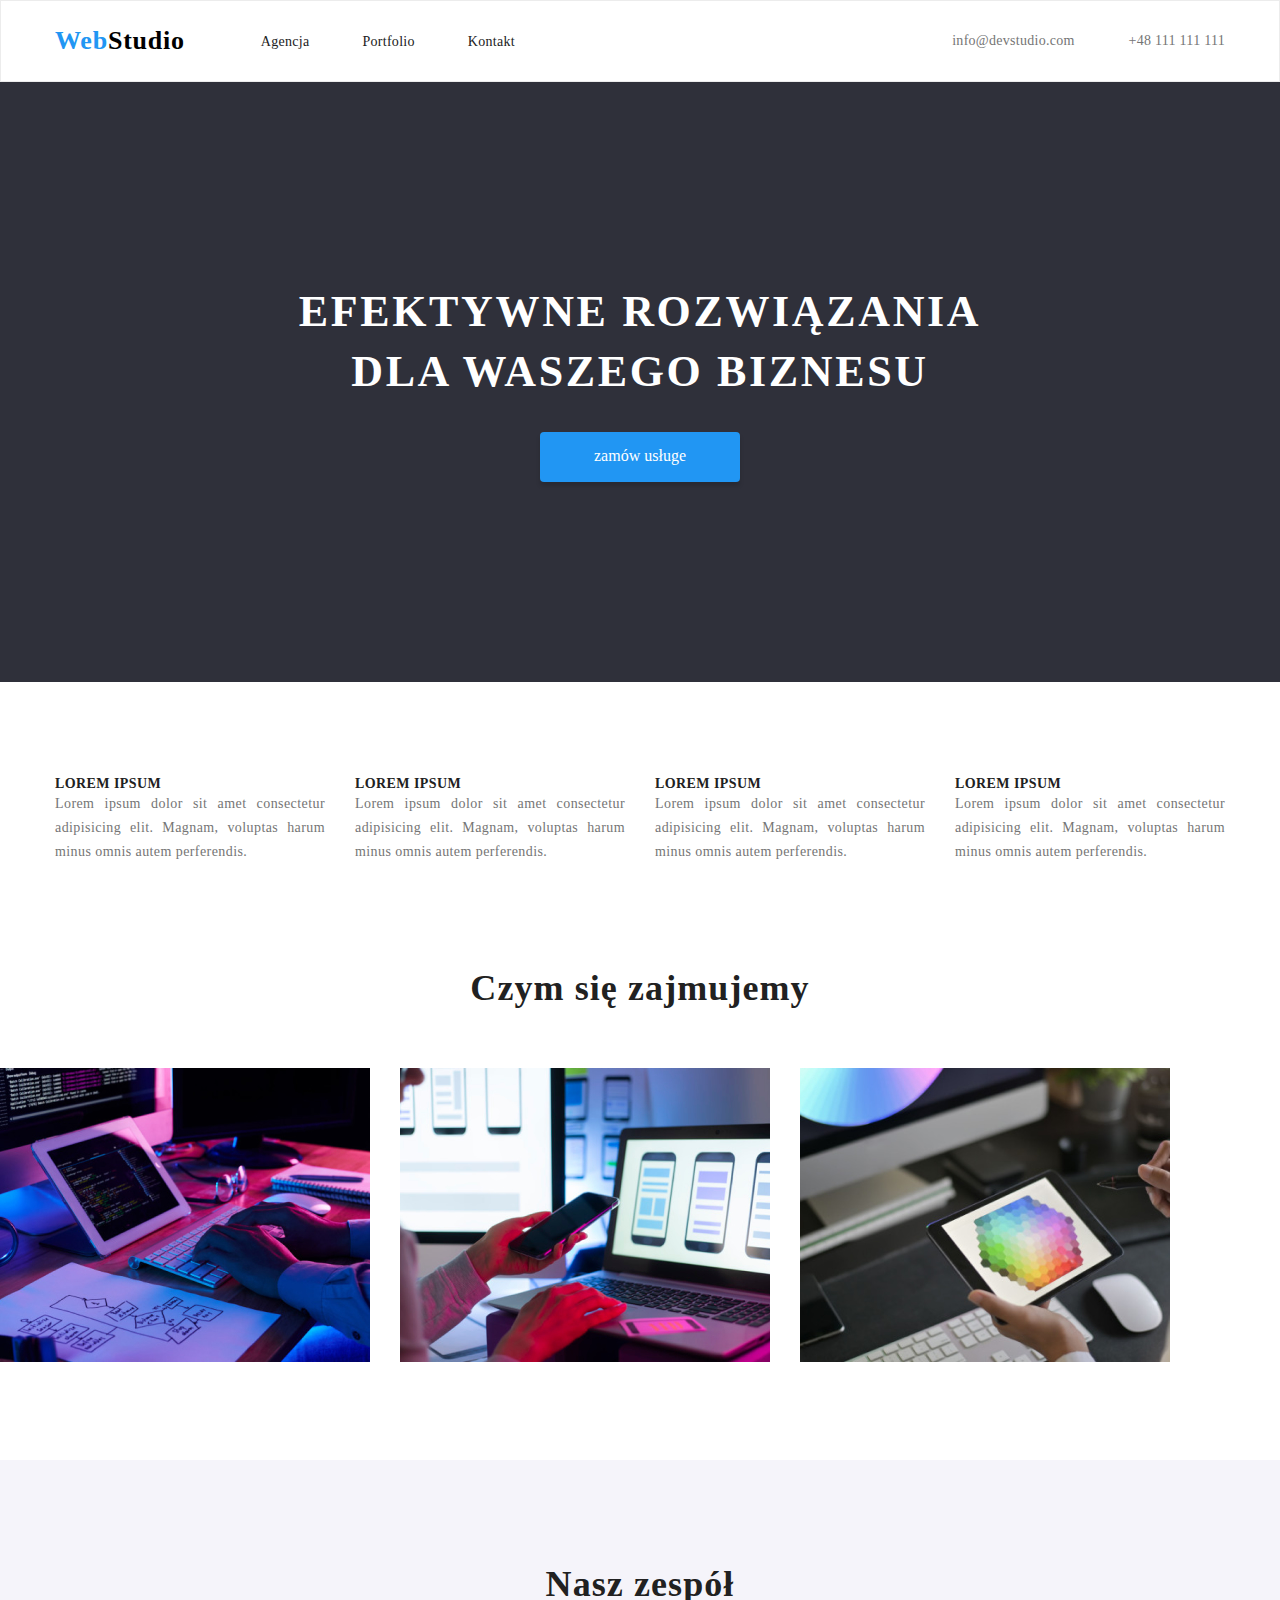
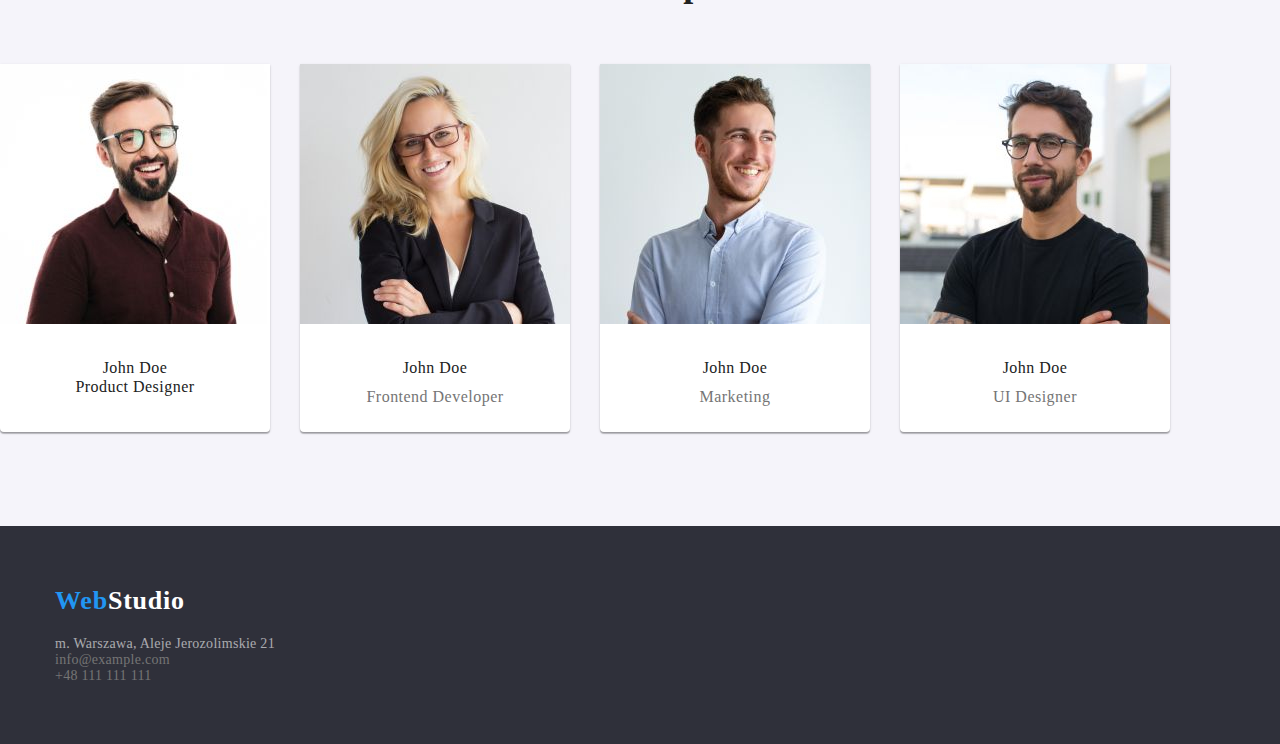
==== index.html @ 76b8a512 "13:36" ====
<!DOCTYPE html>
<html lang="en">
  <head>
    <meta charset="UTF-8"/>
    <title>Document</title>
    <link rel="preconnect" href="https://fonts.googleapis.com"/>
    <link rel="preconnect" href="https://fonts.gstatic.com" crossorigin />
    <link
      href="https://fonts.googleapis.com/css2?family=Raleway:wght@700&family=Roboto:wght@400;500;700;900&display=swap"
      rel="stylesheet"
    />
    <link rel="stylesheet" href="https://cdnjs.cloudflare.com/ajax/libs/modern-normalize/1.0.0/modern-normalize.min.css">
    <link rel="preconnect" href="https://fonts.google.com"/>
    <link href="/css/styles.css" rel="stylesheet"/>
  </head>
  <body>
    <menu>
      <section class="menu-container">
      <nav class="navigation">
        <a class="navigation--logo" href="/html/index.html">
          <span>Web</span>Studio</a>
        <ul>
          <li class="navigation--list-item">
            <a class="navigation--list-link">Agencja</a>
          </li>
          <li class="navigation--list-item">
            <a class="navigation--list-link" href="/html/portfolio.html">Portfolio</a>
          </li>
          <li class="navigation--list-item">
            <a class="navigation--list-link">Kontakt</a>
          </li>
        </ul>
      </nav>
      <address class="address">
        <a class="address--link navigation-address--link" href="info@devstudio.com">info@devstudio.com</a>
        <a class="address--link" href="tel:+48 111 111 111">+48 111 111 111</a>
      </address>
    </section>
    </menu>
    <header class="header-container">
      <h1 class="main-header">EFEKTYWNE ROZWIĄZANIA <br> DLA WASZEGO BIZNESU</h1>
      <button class="modal-btn" type="button">zamów usługe</button>
    </header>
    <main>
      <section  class="pars">
        <ul class="par-list">
          <li>
            <p class="par-title">Lorem ipsum</p>
            <p class="par">
              Lorem ipsum dolor sit amet consectetur adipisicing elit. Magnam,
              voluptas harum minus omnis autem perferendis.
            </p>
          </li>
          <li>
            <p class="par-title">Lorem ipsum</p>
            <p class="par">
              Lorem ipsum dolor sit amet consectetur adipisicing elit. Magnam,
              voluptas harum minus omnis autem perferendis.
            </p>
          </li>
          <li>
            <p class="par-title">Lorem ipsum</p>
            <p class="par">
              Lorem ipsum dolor sit amet consectetur adipisicing elit. Magnam,
              voluptas harum minus omnis autem perferendis.
            </p>
          </li>
          <li>
            <p class="par-title">Lorem ipsum</p>
            <p class="par">
              Lorem ipsum dolor sit amet consectetur adipisicing elit. Magnam,
              voluptas harum minus omnis autem perferendis.
            </p>
          </li>
        </ul>
      </section>
      <section>
        <h2>Czym się zajmujemy</h2>
        <div class="activities-container">
        <ul class="activities-list">
          <li><img 
          src="/images/img.jpg" 
          alt="workplace" 
          width="370" 
          height="294" 
          /></li>
          <li><img
          src="/images/img (1).jpg"
          alt="workplace"
          width="370"
          height="294"
          /></li>
          <li><img
          src="/images/img (2).jpg"
          alt="workplace"
          width="370"
          height="294"
          /></li>
        </div>
        </ul>
      </section>
      <section class="team">
        <h2>Nasz zespół</h2>
        <div class="team-container">
        <ul class="team-list">
          <li>
            <img
              src="/images/john_doe1.jpg"
              width="270"
              height="260"
              alt="john doe"
            />
            <div class="team-name">John Doe</p>
            <p>Product Designer</p>
          </li>
          <li>
            <img
              src="/images/john_doe2.jpg"
              width="270"
              height="260"
              alt="john doe"
            />
            <p class="team-name">John Doe</p>
            <p>Frontend Developer</p>
          </li>
          <li>
            <img
              src="/images/john_doe3.jpg"
              width="270"
              height="260"
              alt="john doe"
            />
            <p class="team-name">John Doe</p>
            <p>Marketing</p>
          </li>
          <li>
            <img
              src="/images/john_doe4.jpg"
              width="270"
              height="260"
              alt="john doe"
            />
            <p class="team-name">John Doe</p>
            <p>UI Designer</p>
          </li>
        </ul>
        </div>
      </section>
    </main>
    <footer>
      <section class="footer">
      <a class="navigation--logo" href="/html/index.html">
        <span>Web</span>Studio</a>
      <address class="address">
        m. Warszawa, Aleje Jerozolimskie 21<br/>
        <a class="address--link" href="mailto:info@example.com">info@example.com</a><br />
        <a class="address--link" href="tel:+48 111 111 111">+48 111 111 111</a>
      </section>
      </address>
    </footer>
  </body>
</html>
---- css/styles.css ----
:root{
    --main-font: font-family: 'Roboto', sans-serif;
    --secoundary-font: font-family: 'Raleway', sans-serif;
    --main-color: #2196F3; 
    --secoundary-color:  #757575;
    --main-width: width: 1170px;
}

a{
    text-decoration: none;
}

li{
    list-style-type: none;
}

body{
    font-family: var(--main-font,--secoundary-font);
    color: #212121;
    background-color: #FFF;
}

*{
    padding: 0;
    margin: 0;
}

ul{
    display: flex;
    justify-content: space-between;
}

.container{
    display:flex;
    justify-content: center;
}

/* =======MENU====== */

menu{
    display: flex;
    justify-content: center;
    border: 1px solid #ECECEC;
}

.menu-container{
    display: flex;
    justify-content: space-between;
    width: 1170px;
    height: 80px;
    align-items: center;
}


.navigation{
    display: flex; 
    align-items: center;
}

.navigation ul{
    justify-content: space-between;
    width: 254px;
    margin-left: 76px;
}

.navigation--logo{
    font-family: var(--secoundary-font);
    font-weight: 700;
    font-size: 26px;
    line-height: 1,192;
    letter-spacing: 0.03em;
    color: #000000;
}

.navigation--logo > span{
    color: var(--main-color);
}

.navigation--list-link{
    font-weight: 500;
    font-size: 14px;
    line-height: 1,172;
    line-height: 16px;
    letter-spacing: 0.02em;
    color: #212121;
}
.navigation--list-link:hover,
.navigation--list-link:focus{
    color: var(--main-color);
}

.address{
    font-style: normal;
    font-family: var(--main-font);
    font-weight: 500;
    font-size: 14px;
    line-height: 1,423;
    letter-spacing: 0.02em;
    color: var(--secoundary-color);
}

.address--link{
color: var(--secoundary-color);
}
.address--link:hover,
.address--link:focus{
    color: var(--main-color);
}

.navigation-address--link{
    margin-right: 50px;
}

/* ===END=MENU====== */

/* =======MAIN====== */

.header-container{
    background-color: #2F303A;
    text-align: center;
    height: 600px;
    padding-top: 200px;
    margin-bottom: 94px;
}

.main-header{
    font-weight: 900;
    font-size: 44px;
    line-height: 1.36;
    text-align: center;
    letter-spacing: 0.06em;
    text-transform: uppercase; 
    color: #fff;
    margin-bottom: 30px;
}

.modal-btn{
    width: 200px;
    height: 50px;
    background-color: var(--main-color);
    color: #fff;
    box-shadow: 0px 4px 4px rgba(0, 0, 0, 0.15);
    border-radius: 4px;
    border: none;
}

.pars{
    display: flex;
    justify-content: center;
}

.par-list li:nth-child(n+2){
    margin-left: 30px;    
}

.par-list{
    width: 1170px;
}

.par-title{
    font-weight: 700;
    font-size: 14px;
    line-height: 1.143;
    letter-spacing: 0.03em;
    text-transform: uppercase;
    text-align: left;
}

.par{
    font-weight: 400;
    font-size: 14px;
    line-height: 1.71;
    letter-spacing: 0.03em;
    color: var(--secoundary-color);
    text-align: justify;
}

.activities-list{
    width: 1170px;
    margin-bottom: 94px;
    flex-wrap: wrap;   
}

.activities-list li:nth-child(1),
.activities-list li:nth-child(2){
    margin-right: 30px;
}

.team{
    background-color: #F5F4FA;
}

.team-list{
    width: 1170px;
    flex-wrap: wrap;
}

.team-list li:nth-child(1),
.team-list li:nth-child(2),
.team-list li:nth-child(3){
    margin-right: 30px;
}

.team-list li{
    font-weight: 400;
    font-size: 16px;
    line-height: 19px;
    /* identical to box height */
    letter-spacing: 0.03em;
    color: #757575;
    text-align: center;
    background: #FFFFFF;
    box-shadow: 0px 1px 3px rgba(0, 0, 0, 0.12), 0px 1px 1px rgba(0, 0, 0, 0.14), 0px 2px 1px rgba(0, 0, 0, 0.2);
    border-radius: 0px 0px 4px 4px;
    width: 270px;
    height: 368px;
    padding-bottom: 30px;
    margin-bottom: 94px;
}

.team-name{
    font-weight: 500;
    font-size: 16px;
    line-height: 19px;
    color: #212121;
    margin-bottom: 10px;
    margin-top: 30px;
}

h2{
    font-weight: 700;
    font-size: 36px;
    line-height: 1.667;
    text-align: center;
    letter-spacing: 0.03em;
    margin-bottom: 50px;
    padding-top:94px;
}

.filters{
    display: flex;
    justify-content: space-between;
    width: 572px;
}

.port-btn{
    font-weight: 500;
    font-size: 16px;
    line-height: 1.62;
    /* identical to box height, or 162% */
    text-align: center;
    letter-spacing: 0.03em;
    color: #212121;
    border-radius: 4px;
    border: none;
    width: 93px;
    height: 38px;
}
.port-btn:hover,
.port-btn:focus{
    color: #FFF;
    background-color: var(--main-color);
}

.subbtns-container{
    display: flex;
    justify-content: center;
    margin-top: 50px;
    margin-bottom: 64px;
}

.subbtns{
    justify-content: space-between;
    width: 1170px;
    flex-wrap: wrap;
}

.por-subbtn{
    border: 1px solid #EEEEEE;
    box-shadow: none;
    background-color: #fff;
    margin-bottom: 30px;
}

.subbtn-label{
    font-weight: 400;
    font-size: 18px;
    line-height: 1.88;
    /* identical to box height, or 188% */
    letter-spacing: 0.03em;
    color: #212121;
}

.subbtn-sublabel{
    font-weight: 400;
    font-size: 16px;
    line-height: 1.88;
    /* identical to box height, or 188% */
    letter-spacing: 0.03em;
    color: #757575;
}

/* ===END=MAIN====== */

/* =======FOOTER==== */
footer{
    background-color: #2F303A;
    display: flex;
    justify-content: center;
}

.footer{
    width: 1170px;
    margin-top: 60px;
}

.footer > .navigation--logo {
    color: #fff;
 }
 
.footer > .address{
    color: rgba(255, 255, 255, 0.6);
    margin-top: 20px;
    margin-bottom: 60px;
 }

 .footer--addr-link{
    margin-top: 9px;
 }


/* ===END=FOOTER==== */
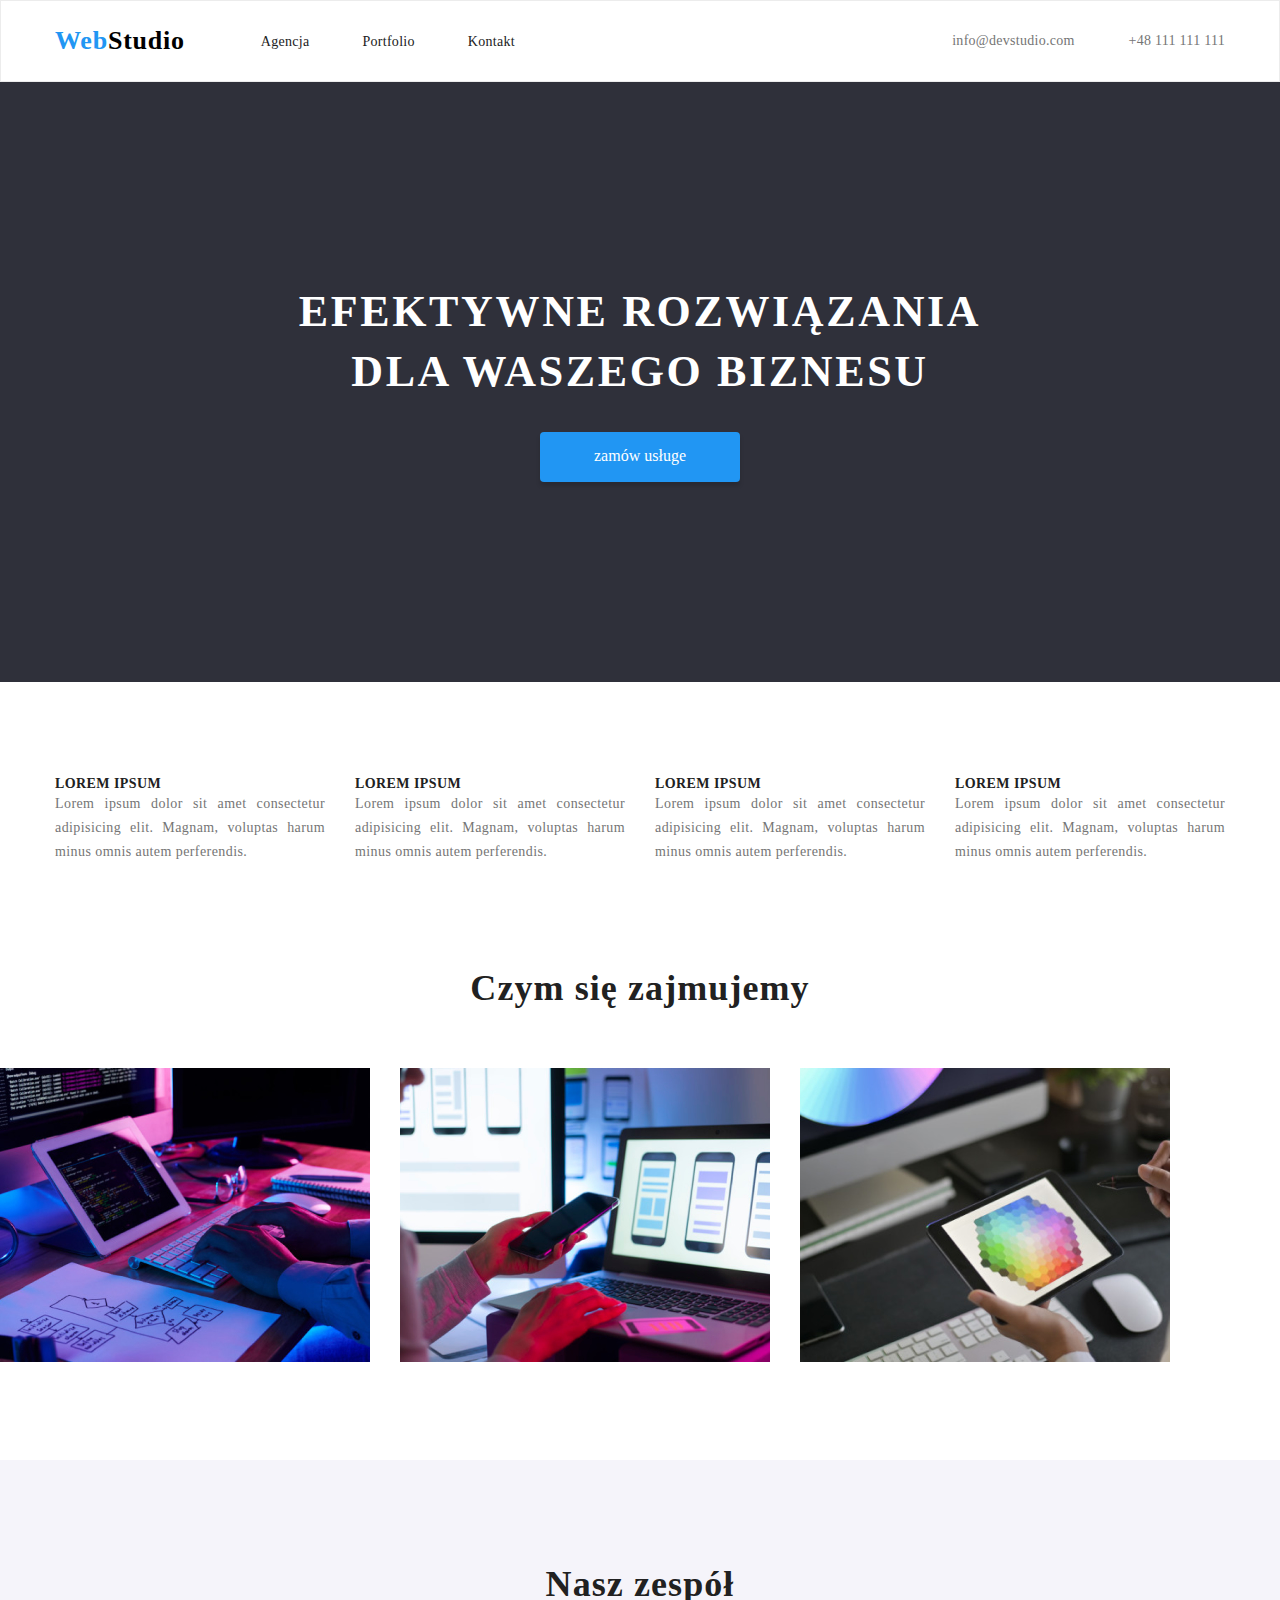
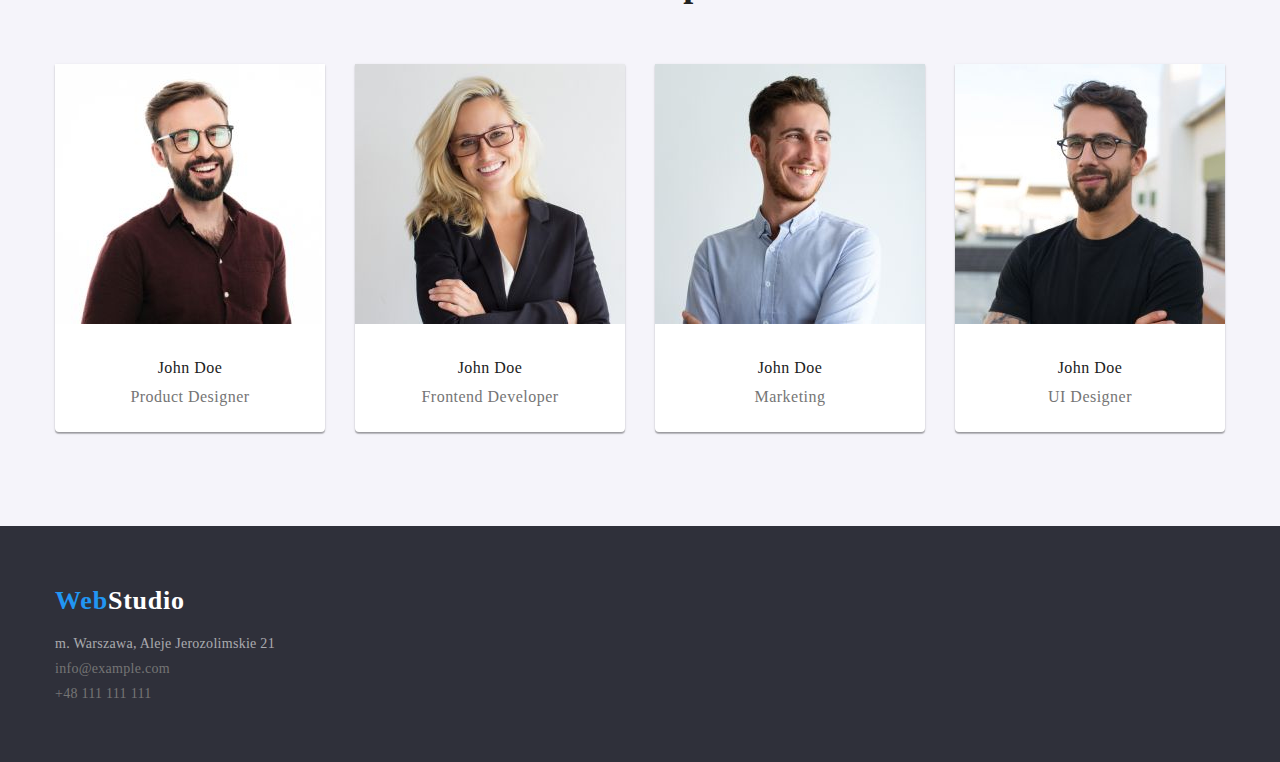
==== commit 11f82076: "Merge branch 'main' of https://github.com/hnejman/-goit-markup-hw-03" ====
--- a/index.html
+++ b/index.html
@@ -76,7 +76,7 @@
       </section>
       <section>
         <h2>Czym się zajmujemy</h2>
-        <div class="activities-container">
+        <div class=container">
         <ul class="activities-list">
           <li><img 
           src="/images/img.jpg" 
@@ -101,7 +101,7 @@
       </section>
       <section class="team">
         <h2>Nasz zespół</h2>
-        <div class="team-container">
+        <div class="container">
         <ul class="team-list">
           <li>
             <img
@@ -110,7 +110,7 @@
               height="260"
               alt="john doe"
             />
-            <div class="team-name">John Doe</p>
+            <p class="team-name">John Doe</p>
             <p>Product Designer</p>
           </li>
           <li>
@@ -152,9 +152,9 @@
       <a class="navigation--logo" href="/html/index.html">
         <span>Web</span>Studio</a>
       <address class="address">
-        m. Warszawa, Aleje Jerozolimskie 21<br/>
-        <a class="address--link" href="mailto:info@example.com">info@example.com</a><br />
-        <a class="address--link" href="tel:+48 111 111 111">+48 111 111 111</a>
+        <p>m. Warszawa, Aleje Jerozolimskie 21</p>
+        <p class="footer--addr-link"><a class="address--link" href="mailto:info@example.com">info@example.com</a></p>
+        <p class="footer--addr-link"><a class="address--link" href="tel:+48 111 111 111">+48 111 111 111</a></p>
       </section>
       </address>
     </footer>
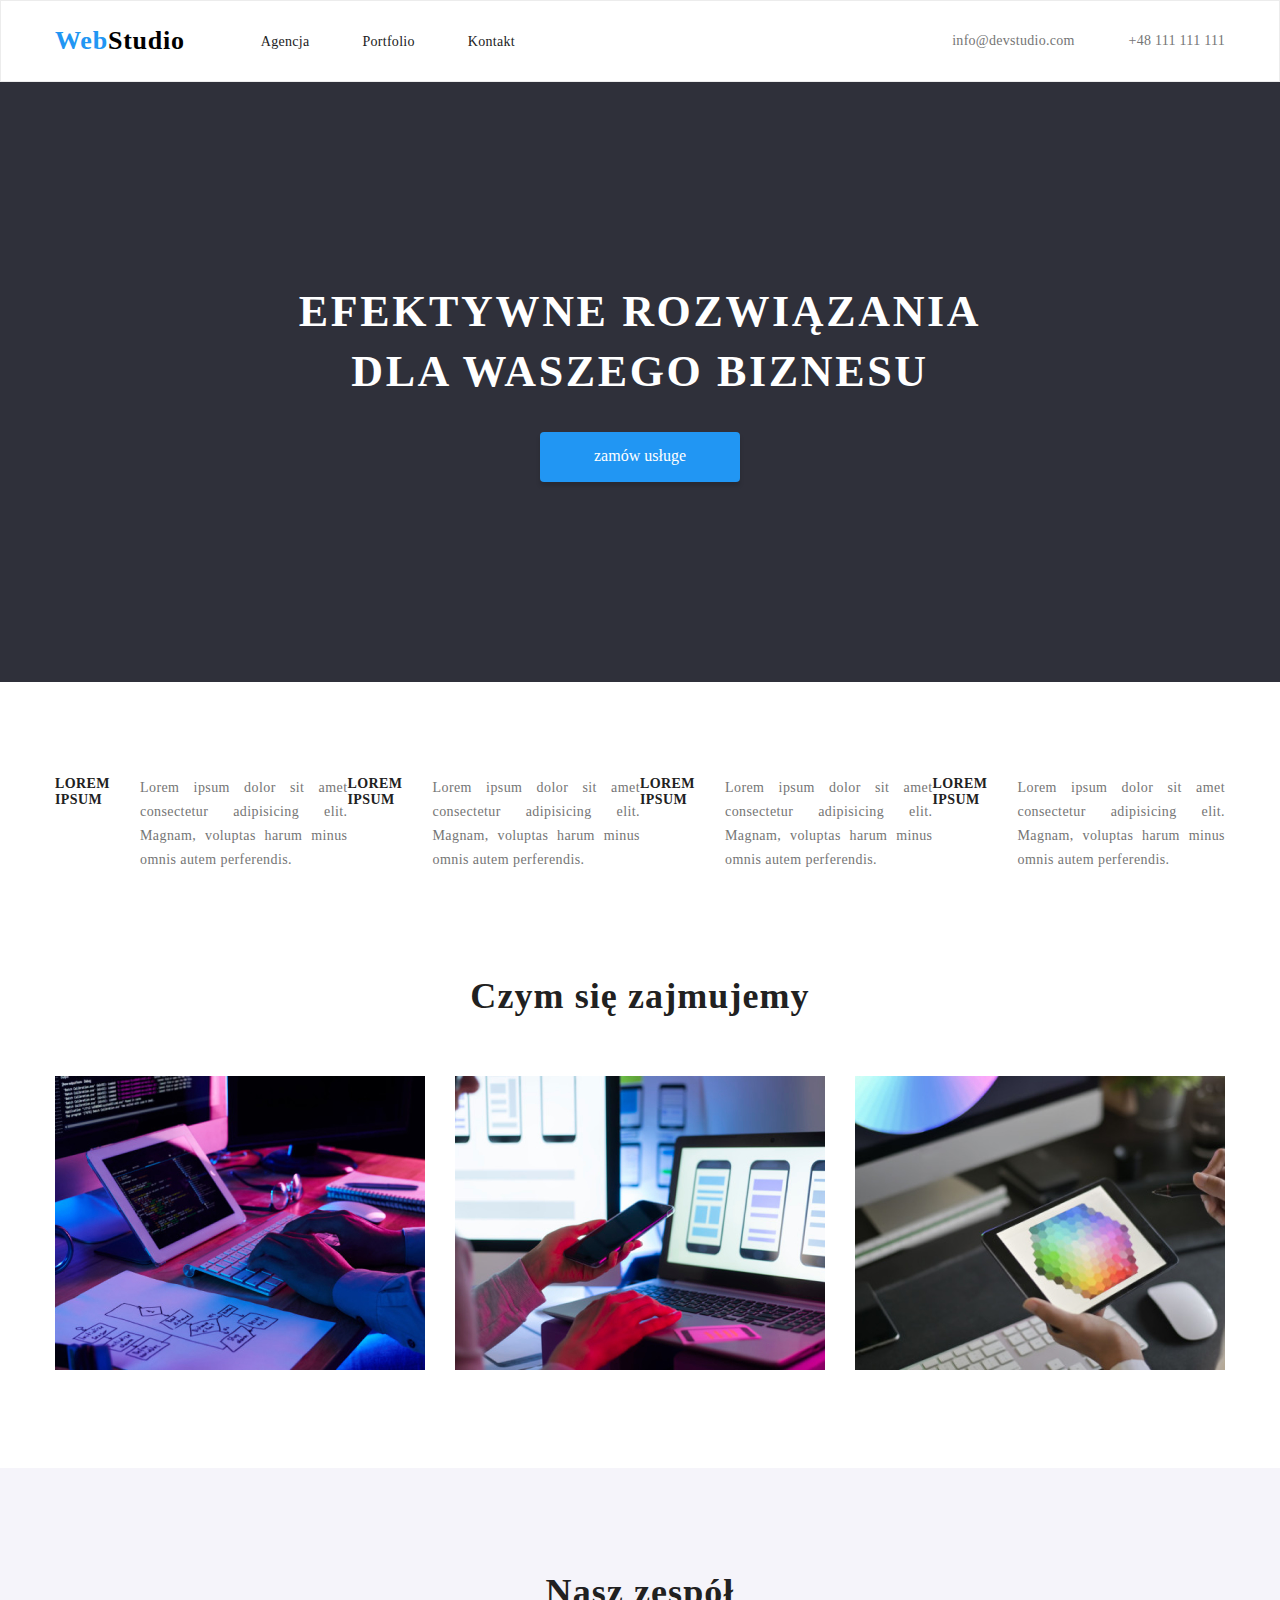
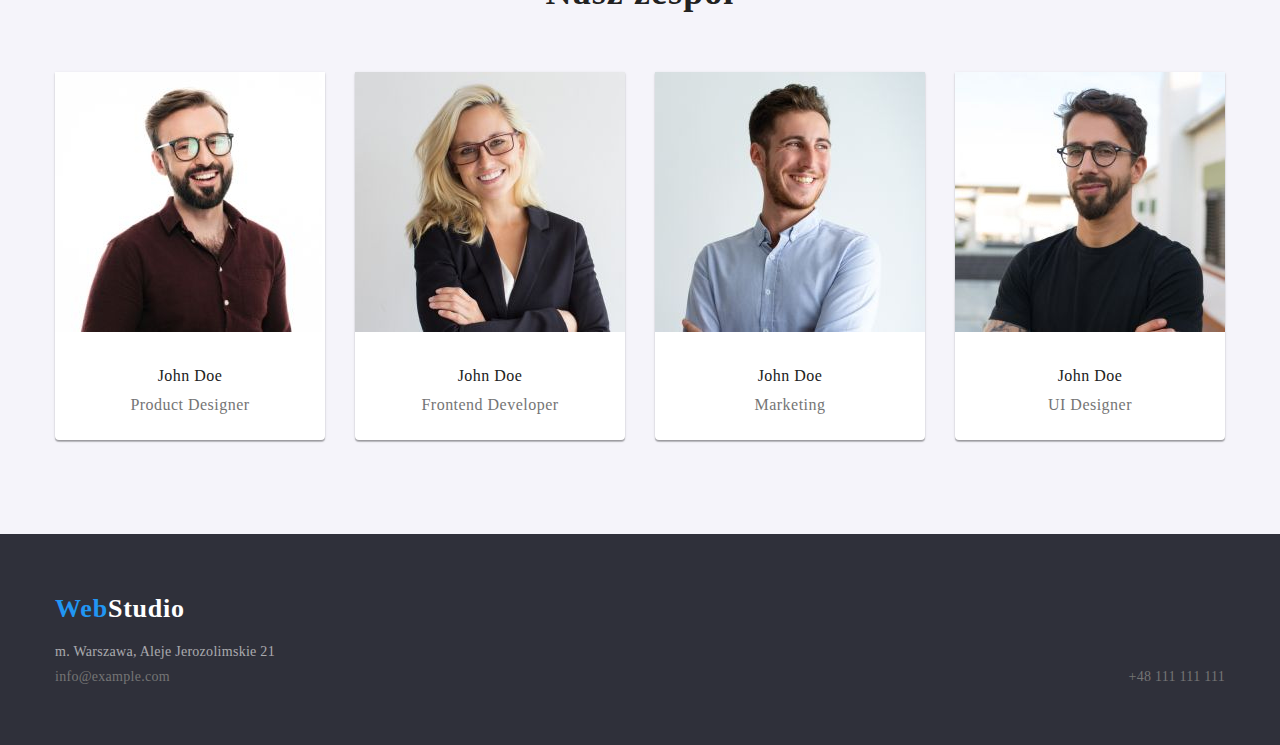
==== commit b7587dcd: "14;47" ====
--- a/index.html
+++ b/index.html
@@ -17,14 +17,14 @@
     <menu>
       <section class="menu-container">
       <nav class="navigation">
-        <a class="navigation--logo" href="/html/index.html">
+        <a class="navigation--logo" href="index.html">
           <span>Web</span>Studio</a>
         <ul>
           <li class="navigation--list-item">
             <a class="navigation--list-link">Agencja</a>
           </li>
           <li class="navigation--list-item">
-            <a class="navigation--list-link" href="/html/portfolio.html">Portfolio</a>
+            <a class="navigation--list-link" href="html/portfolio.html">Portfolio</a>
           </li>
           <li class="navigation--list-item">
             <a class="navigation--list-link">Kontakt</a>
@@ -38,60 +38,52 @@
     </section>
     </menu>
     <header class="header-container">
-      <h1 class="main-header">EFEKTYWNE ROZWIĄZANIA <br> DLA WASZEGO BIZNESU</h1>
+      <h1>EFEKTYWNE ROZWIĄZANIA <br> DLA WASZEGO BIZNESU</h1>
       <button class="modal-btn" type="button">zamów usługe</button>
     </header>
     <main>
       <section  class="pars">
         <ul class="par-list">
-          <li>
-            <p class="par-title">Lorem ipsum</p>
-            <p class="par">
+            <h3 class="par-title">Lorem ipsum</h3>
+            <li class="par">
               Lorem ipsum dolor sit amet consectetur adipisicing elit. Magnam,
               voluptas harum minus omnis autem perferendis.
-            </p>
-          </li>
-          <li>
-            <p class="par-title">Lorem ipsum</p>
-            <p class="par">
+            </li>
+            <h3 class="par-title">Lorem ipsum</h3>
+            <li class="par">
               Lorem ipsum dolor sit amet consectetur adipisicing elit. Magnam,
               voluptas harum minus omnis autem perferendis.
-            </p>
-          </li>
-          <li>
-            <p class="par-title">Lorem ipsum</p>
-            <p class="par">
+            </li>
+            <h3 class="par-title">Lorem ipsum</h3>
+            <li class="par">
               Lorem ipsum dolor sit amet consectetur adipisicing elit. Magnam,
               voluptas harum minus omnis autem perferendis.
-            </p>
-          </li>
-          <li>
-            <p class="par-title">Lorem ipsum</p>
-            <p class="par">
+            </li>
+            <h3 class="par-title">Lorem ipsum</h3>
+            <li class="par">
               Lorem ipsum dolor sit amet consectetur adipisicing elit. Magnam,
               voluptas harum minus omnis autem perferendis.
-            </p>
-          </li>
+            </li>
         </ul>
       </section>
       <section>
         <h2>Czym się zajmujemy</h2>
-        <div class=container">
+        <div class="container">
         <ul class="activities-list">
           <li><img 
-          src="/images/img.jpg" 
+          src="images/img.jpg" 
           alt="workplace" 
           width="370" 
           height="294" 
           /></li>
           <li><img
-          src="/images/img (1).jpg"
+          src="images/img1.jpg"
           alt="workplace"
           width="370"
           height="294"
           /></li>
           <li><img
-          src="/images/img (2).jpg"
+          src="images/img2.jpg"
           alt="workplace"
           width="370"
           height="294"
@@ -105,7 +97,7 @@
         <ul class="team-list">
           <li>
             <img
-              src="/images/john_doe1.jpg"
+              src="images/johndoe1.jpg"
               width="270"
               height="260"
               alt="john doe"
@@ -115,7 +107,7 @@
           </li>
           <li>
             <img
-              src="/images/john_doe2.jpg"
+              src="images/johndoe2.jpg"
               width="270"
               height="260"
               alt="john doe"
@@ -125,7 +117,7 @@
           </li>
           <li>
             <img
-              src="/images/john_doe3.jpg"
+              src="images/johndoe3.jpg"
               width="270"
               height="260"
               alt="john doe"
@@ -135,7 +127,7 @@
           </li>
           <li>
             <img
-              src="/images/john_doe4.jpg"
+              src="images/johndoe4.jpg"
               width="270"
               height="260"
               alt="john doe"
@@ -149,12 +141,14 @@
     </main>
     <footer>
       <section class="footer">
-      <a class="navigation--logo" href="/html/index.html">
-        <span>Web</span>Studio</a>
+      <h4 class="navigation--logo" href="/html/index.html">
+        <span>Web</span>Studio</h4>
       <address class="address">
         <p>m. Warszawa, Aleje Jerozolimskie 21</p>
-        <p class="footer--addr-link"><a class="address--link" href="mailto:info@example.com">info@example.com</a></p>
-        <p class="footer--addr-link"><a class="address--link" href="tel:+48 111 111 111">+48 111 111 111</a></p>
+        <ul>
+        <li class="footer--addr-link"><a class="address--link" href="mailto:info@example.com">info@example.com</a></li>
+        <li class="footer--addr-link"><a class="address--link" href="tel:+48 111 111 111">+48 111 111 111</a></li>
+        </ul>
       </section>
       </address>
     </footer>
--- a/css/styles.css
+++ b/css/styles.css
@@ -123,7 +123,7 @@
     margin-bottom: 94px;
 }
 
-.main-header{
+h1{
     font-weight: 900;
     font-size: 44px;
     line-height: 1.36;
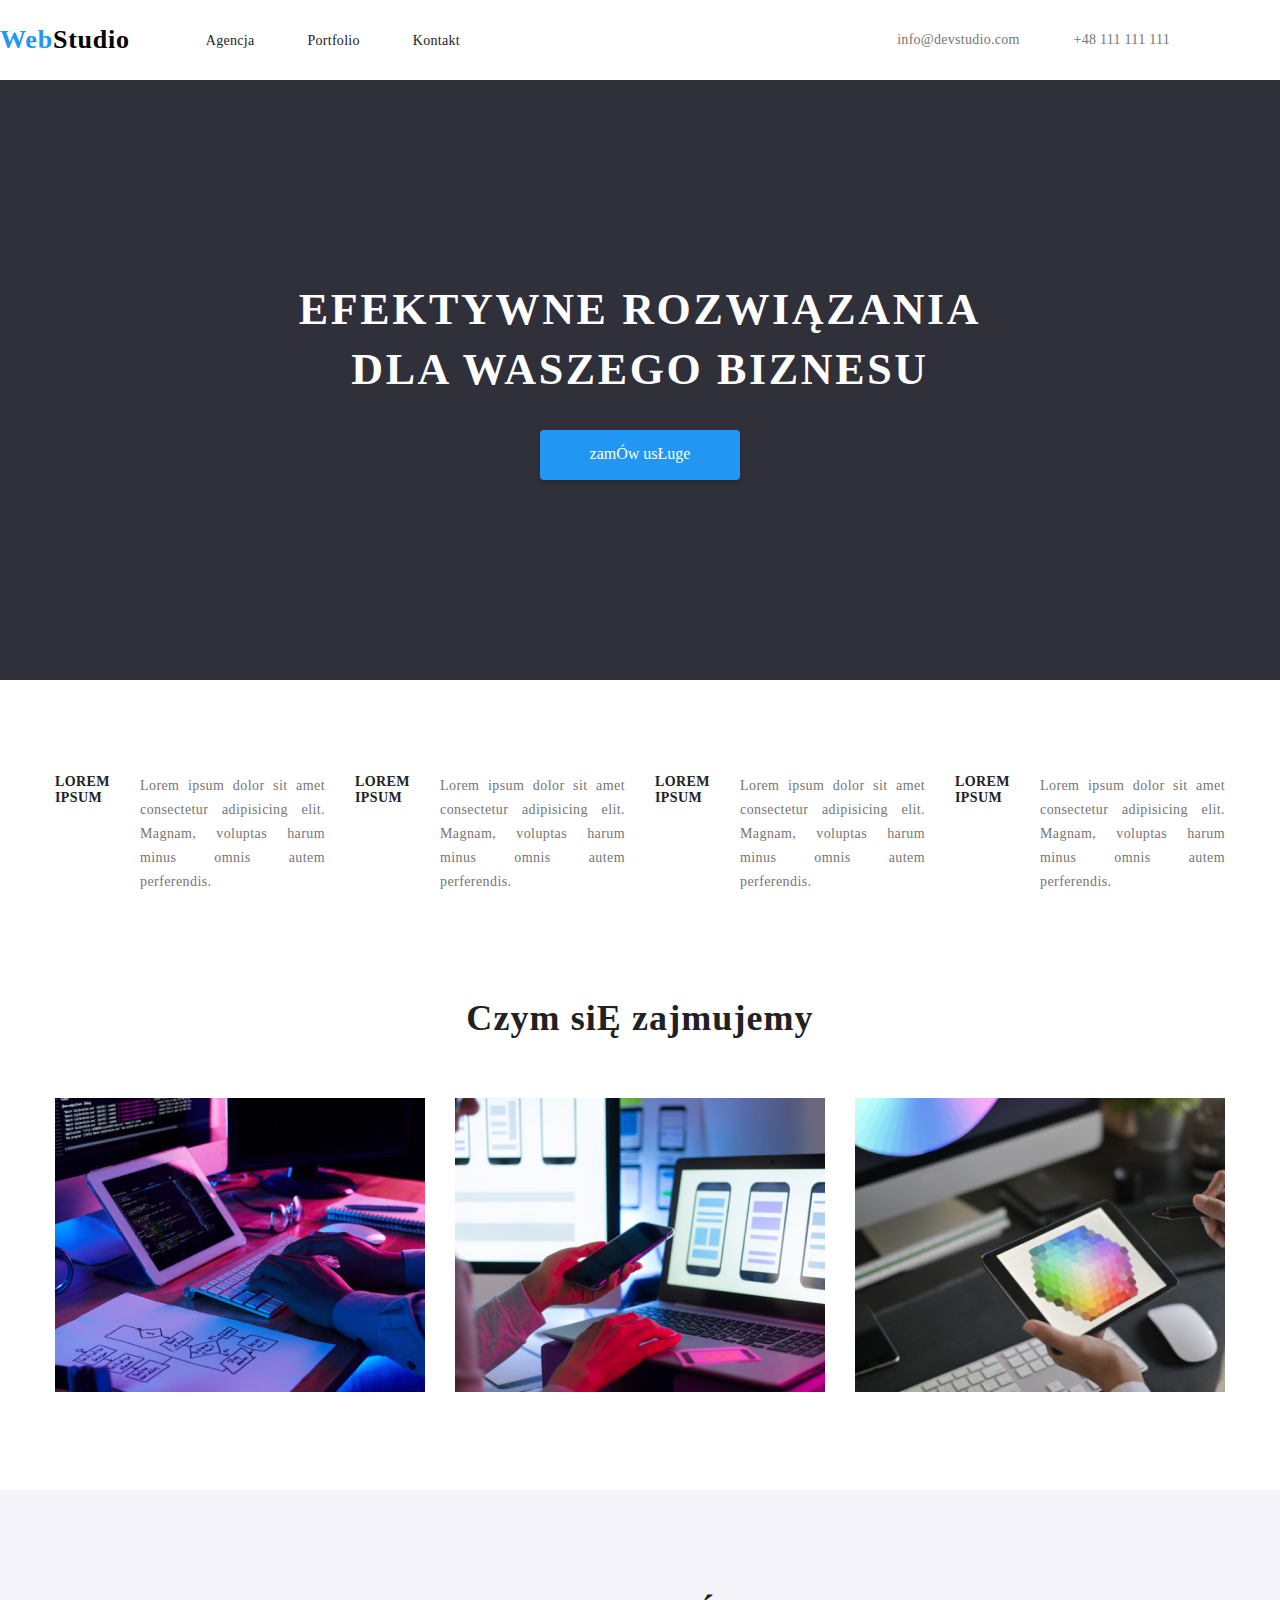
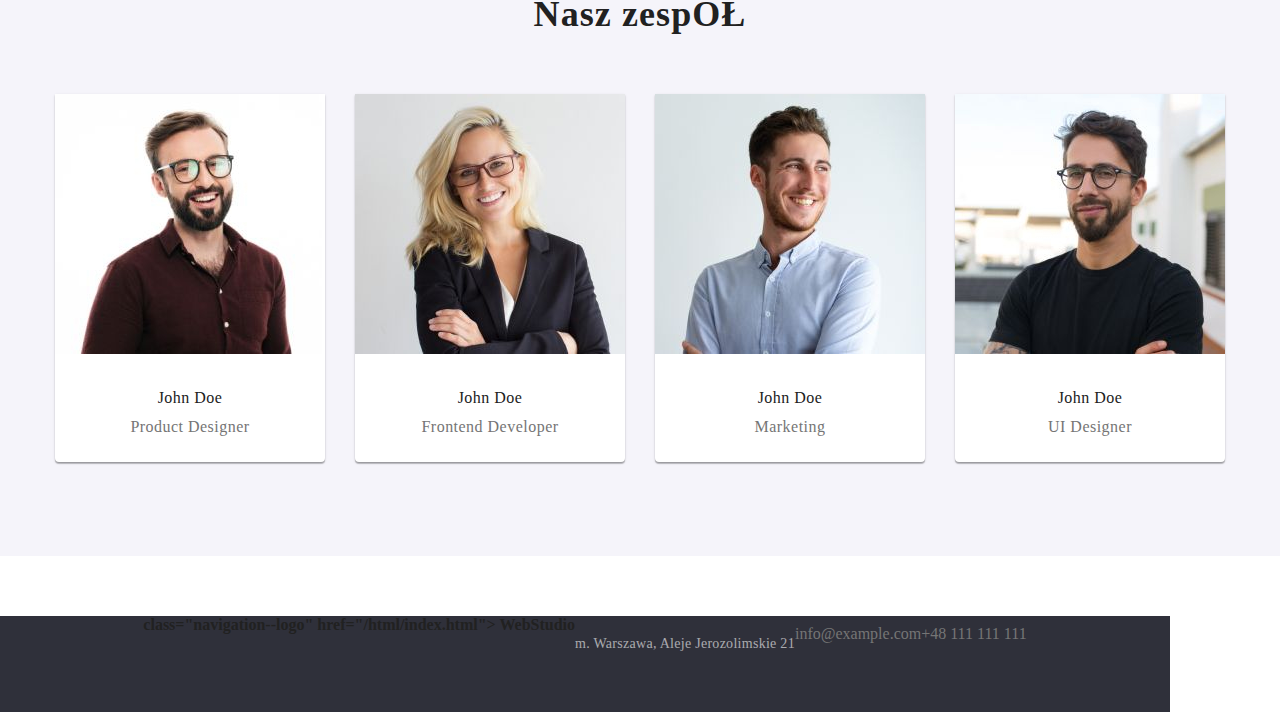
==== commit 7b806250: "13:21" ====
--- a/index.html
+++ b/index.html
@@ -11,11 +11,10 @@
     />
     <link rel="stylesheet" href="https://cdnjs.cloudflare.com/ajax/libs/modern-normalize/1.0.0/modern-normalize.min.css">
     <link rel="preconnect" href="https://fonts.google.com"/>
-    <link href="/css/styles.css" rel="stylesheet"/>
+    <link href="css/styles.css" rel="stylesheet"/>
   </head>
   <body>
-    <menu>
-      <section class="menu-container">
+    <header class="menu-container">
       <nav class="navigation">
         <a class="navigation--logo" href="index.html">
           <span>Web</span>Studio</a>
@@ -33,33 +32,32 @@
       </nav>
       <address class="address">
         <a class="address--link navigation-address--link" href="info@devstudio.com">info@devstudio.com</a>
-        <a class="address--link" href="tel:+48 111 111 111">+48 111 111 111</a>
+        <a class="address--link" href="tel:+48111111111">+48 111 111 111</a>
       </address>
-    </section>
-    </menu>
+  </header>
     <header class="header-container">
       <h1>EFEKTYWNE ROZWIĄZANIA <br> DLA WASZEGO BIZNESU</h1>
-      <button class="modal-btn" type="button">zamów usługe</button>
+      <button class="modal-btn" type="button">zam&#211;w us&#321;uge</button>
     </header>
     <main>
       <section  class="pars">
         <ul class="par-list">
-            <h3 class="par-title">Lorem ipsum</h3>
+            <li><h3 class="par-title">Lorem ipsum</h3></li>
             <li class="par">
               Lorem ipsum dolor sit amet consectetur adipisicing elit. Magnam,
               voluptas harum minus omnis autem perferendis.
             </li>
-            <h3 class="par-title">Lorem ipsum</h3>
+            <li><h3 class="par-title">Lorem ipsum</h3></li>
             <li class="par">
               Lorem ipsum dolor sit amet consectetur adipisicing elit. Magnam,
               voluptas harum minus omnis autem perferendis.
             </li>
-            <h3 class="par-title">Lorem ipsum</h3>
+            <li><h3 class="par-title">Lorem ipsum</h3></li>
             <li class="par">
               Lorem ipsum dolor sit amet consectetur adipisicing elit. Magnam,
               voluptas harum minus omnis autem perferendis.
             </li>
-            <h3 class="par-title">Lorem ipsum</h3>
+            <li><h3 class="par-title">Lorem ipsum</h3></li>
             <li class="par">
               Lorem ipsum dolor sit amet consectetur adipisicing elit. Magnam,
               voluptas harum minus omnis autem perferendis.
@@ -67,7 +65,7 @@
         </ul>
       </section>
       <section>
-        <h2>Czym się zajmujemy</h2>
+        <h2>Czym si&#280; zajmujemy</h2>
         <div class="container">
         <ul class="activities-list">
           <li><img 
@@ -88,11 +86,11 @@
           width="370"
           height="294"
           /></li>
+        </ul>
         </div>
-        </ul>
       </section>
       <section class="team">
-        <h2>Nasz zespół</h2>
+        <h2>Nasz zesp&#211;&#321;</h2>
         <div class="container">
         <ul class="team-list">
           <li>
@@ -139,18 +137,17 @@
         </div>
       </section>
     </main>
-    <footer>
-      <section class="footer">
-      <h4 class="navigation--logo" href="/html/index.html">
-        <span>Web</span>Studio</h4>
-      <address class="address">
-        <p>m. Warszawa, Aleje Jerozolimskie 21</p>
+    <footer class="footer">
+      <h4><a> class="navigation--logo" href="/html/index.html">
+        <span>Web</span>Studio
+      </a></h4>
+        <address class="address">
+          m. Warszawa, Aleje Jerozolimskie 21
+        </address>
         <ul>
-        <li class="footer--addr-link"><a class="address--link" href="mailto:info@example.com">info@example.com</a></li>
-        <li class="footer--addr-link"><a class="address--link" href="tel:+48 111 111 111">+48 111 111 111</a></li>
+          <li class="footer--addr-link"><a class="address--link" href="mailto:info@example.com">info@example.com</a></li>
+          <li class="footer--addr-link"><a class="address--link" href="tel:+48111111111">+48 111 111 111</a></li>
         </ul>
-      </section>
-      </address>
     </footer>
   </body>
 </html>
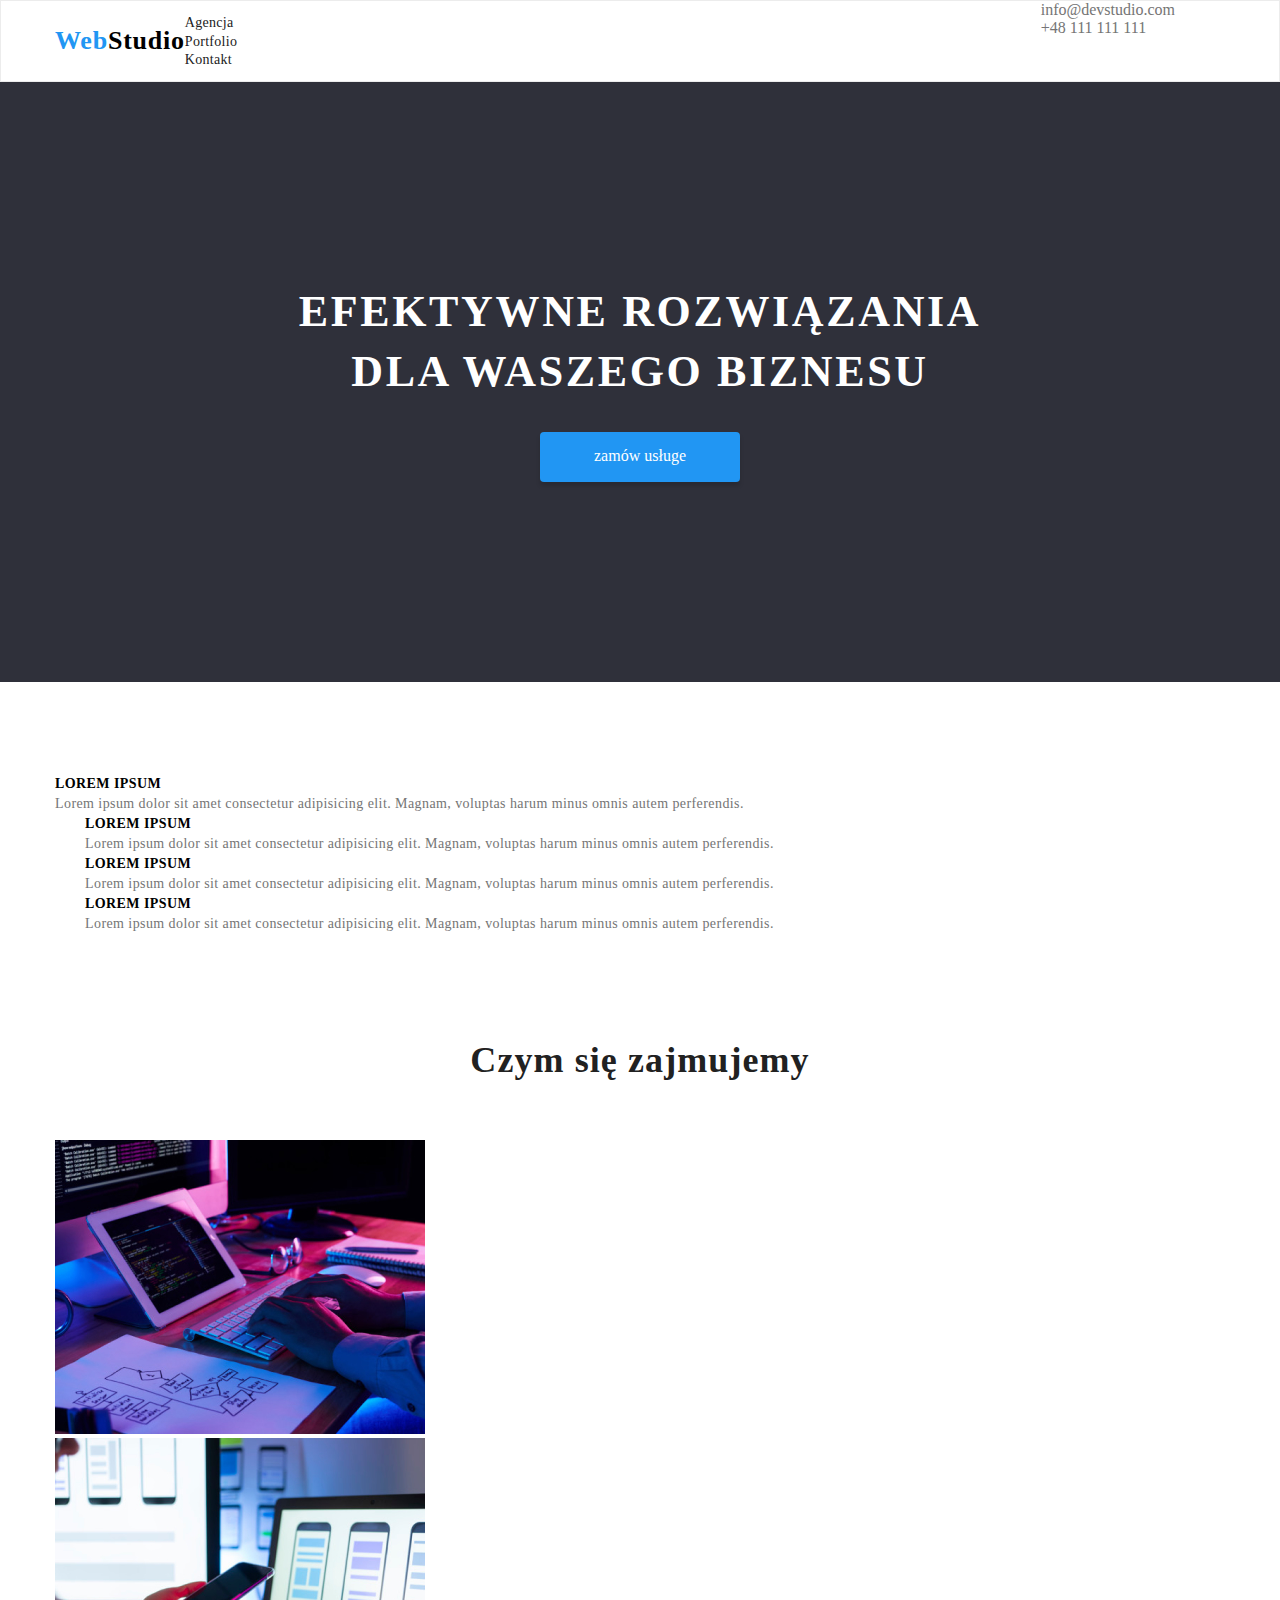
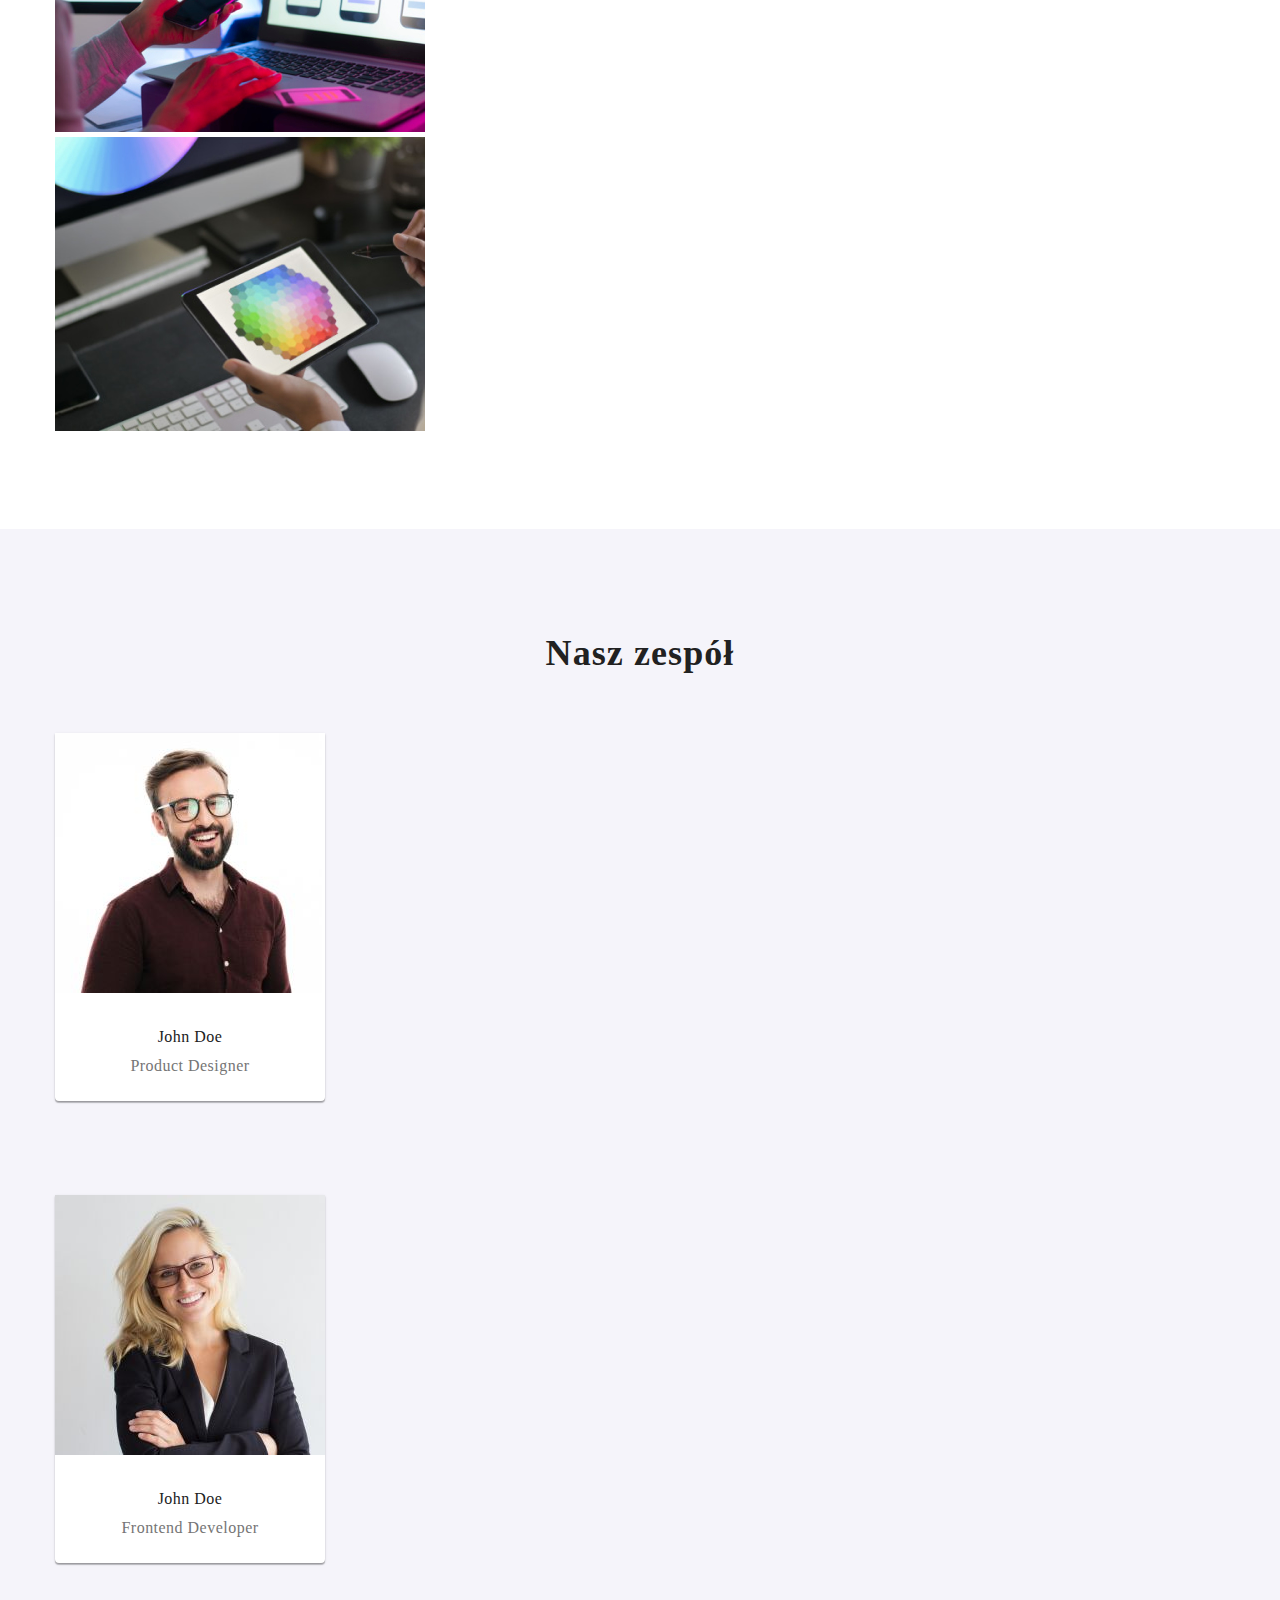
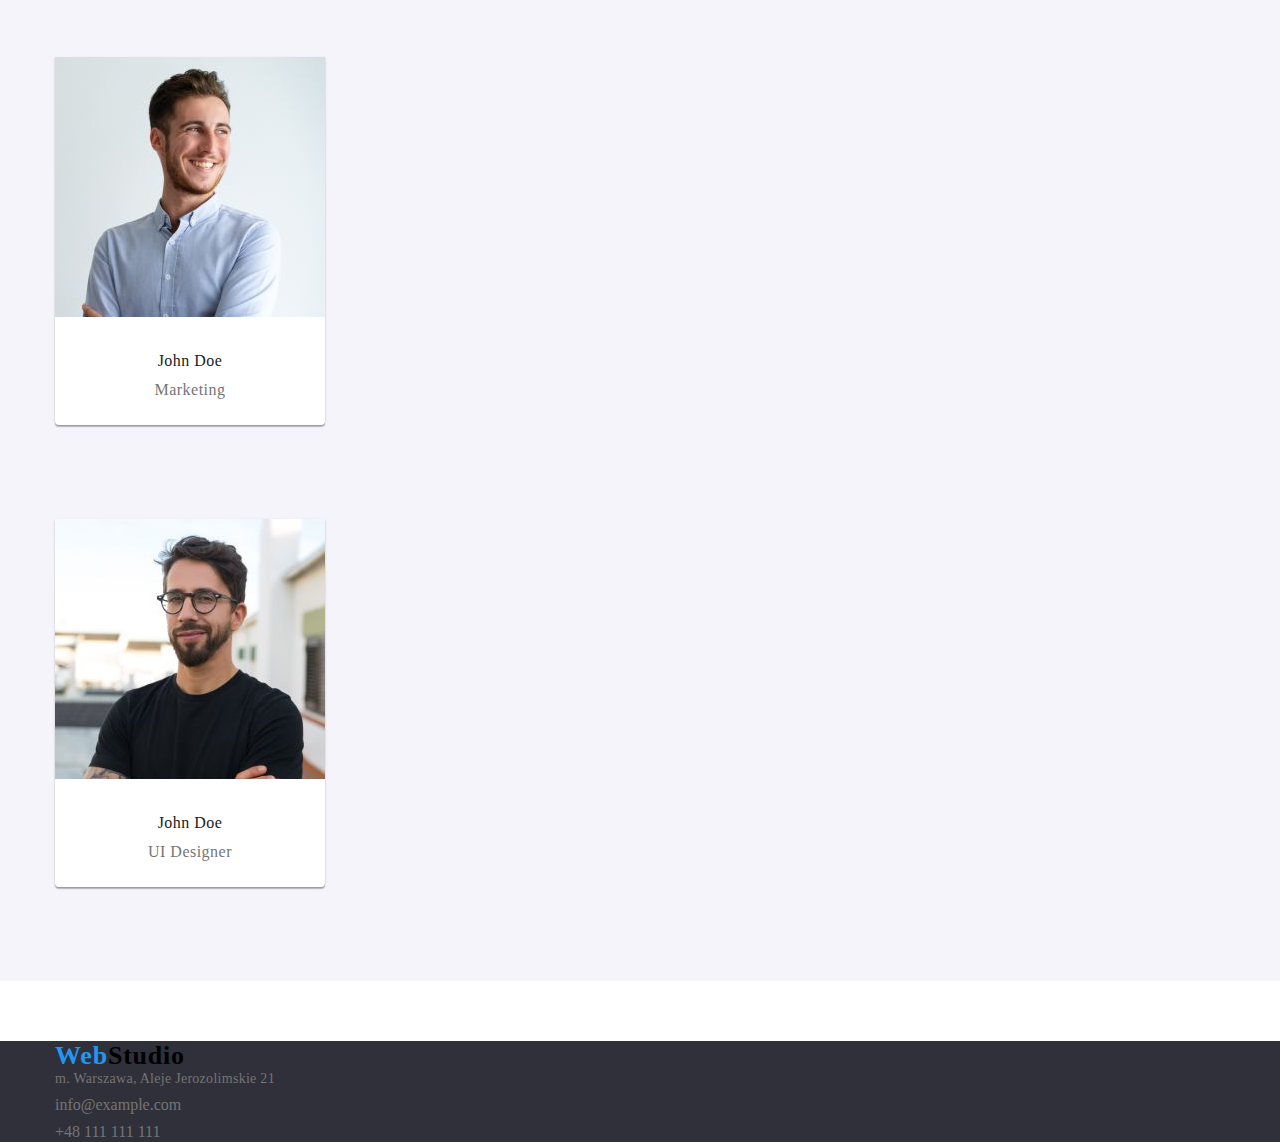
==== commit 03db2d92: "18:59" ====
--- a/index.html
+++ b/index.html
@@ -14,7 +14,8 @@
     <link href="css/styles.css" rel="stylesheet"/>
   </head>
   <body>
-    <header class="menu-container">
+    <header>
+      <div class="header-container">
       <nav class="navigation">
         <a class="navigation--logo" href="index.html">
           <span>Web</span>Studio</a>
@@ -23,49 +24,46 @@
             <a class="navigation--list-link">Agencja</a>
           </li>
           <li class="navigation--list-item">
-            <a class="navigation--list-link" href="html/portfolio.html">Portfolio</a>
+            <a class="navigation--list-link" href="portfolio.html">Portfolio</a>
           </li>
           <li class="navigation--list-item">
             <a class="navigation--list-link">Kontakt</a>
           </li>
         </ul>
       </nav>
-      <address class="address">
-        <a class="address--link navigation-address--link" href="info@devstudio.com">info@devstudio.com</a>
-        <a class="address--link" href="tel:+48111111111">+48 111 111 111</a>
-      </address>
-  </header>
-    <header class="header-container">
+      <ul class="address">
+        <li><a class="address--link navigation-address--link" href="info@devstudio.com">info@devstudio.com</a></li>
+        <li><a class="address--link" href="tel:+48111111111">+48 111 111 111</a></li>
+      </ul>
+    </div>
+    </header>
+    <section class="slogan-container">
       <h1>EFEKTYWNE ROZWIĄZANIA <br> DLA WASZEGO BIZNESU</h1>
-      <button class="modal-btn" type="button">zam&#211;w us&#321;uge</button>
-    </header>
+      <button class="modal-btn" type="button">zam&#243;w us&#322;uge</button>
+    </section>
     <main>
       <section  class="pars">
         <ul class="par-list">
-            <li><h3 class="par-title">Lorem ipsum</h3></li>
-            <li class="par">
+            <li class="par"><h3 class="par-title">Lorem ipsum</h3>
               Lorem ipsum dolor sit amet consectetur adipisicing elit. Magnam,
               voluptas harum minus omnis autem perferendis.
             </li>
-            <li><h3 class="par-title">Lorem ipsum</h3></li>
-            <li class="par">
+            <li class="par"><h3 class="par-title">Lorem ipsum</h3>
               Lorem ipsum dolor sit amet consectetur adipisicing elit. Magnam,
               voluptas harum minus omnis autem perferendis.
             </li>
-            <li><h3 class="par-title">Lorem ipsum</h3></li>
-            <li class="par">
+            <li class="par"><h3 class="par-title">Lorem ipsum</h3>
               Lorem ipsum dolor sit amet consectetur adipisicing elit. Magnam,
               voluptas harum minus omnis autem perferendis.
             </li>
-            <li><h3 class="par-title">Lorem ipsum</h3></li>
-            <li class="par">
+            <li class="par"><h3 class="par-title">Lorem ipsum</h3>
               Lorem ipsum dolor sit amet consectetur adipisicing elit. Magnam,
               voluptas harum minus omnis autem perferendis.
             </li>
         </ul>
       </section>
       <section>
-        <h2>Czym si&#280; zajmujemy</h2>
+        <h2>Czym si&#281; zajmujemy</h2>
         <div class="container">
         <ul class="activities-list">
           <li><img 
@@ -90,7 +88,7 @@
         </div>
       </section>
       <section class="team">
-        <h2>Nasz zesp&#211;&#321;</h2>
+        <h2>Nasz zesp&#243;&#322;</h2>
         <div class="container">
         <ul class="team-list">
           <li>
@@ -137,17 +135,27 @@
         </div>
       </section>
     </main>
-    <footer class="footer">
-      <h4><a> class="navigation--logo" href="/html/index.html">
+    <footer >
+      <sectiion class="footer-container">
+      <h4><a class="navigation--logo" href="html/index.html">
         <span>Web</span>Studio
       </a></h4>
         <address class="address">
           m. Warszawa, Aleje Jerozolimskie 21
         </address>
         <ul>
-          <li class="footer--addr-link"><a class="address--link" href="mailto:info@example.com">info@example.com</a></li>
-          <li class="footer--addr-link"><a class="address--link" href="tel:+48111111111">+48 111 111 111</a></li>
+          <li class="footer--addr-link">
+            <a class="address--link" href="mailto:info@example.com">
+              info@example.com
+            </a>
+          </li>
+          <li class="footer--addr-link">
+            <a class="address--link" href="tel:+48111111111">
+              +48 111 111 111
+            </a>
+          </li>
         </ul>
+      </sectiion>
     </footer>
   </body>
 </html>
--- a/css/styles.css
+++ b/css/styles.css
@@ -25,39 +25,33 @@
     margin: 0;
 }
 
-ul{
-    display: flex;
-    justify-content: space-between;
-}
-
 .container{
     display:flex;
     justify-content: center;
 }
 
-/* =======MENU====== */
-
-menu{
-    display: flex;
-    justify-content: center;
+/* =======HEADER====== */
+
+header{
+    display: flex;
+    justify-content: center;
+    align-items: center;
     border: 1px solid #ECECEC;
 }
 
-.menu-container{
-    display: flex;
-    justify-content: space-between;
+.header-container{
+    display: flex;
     width: 1170px;
     height: 80px;
-    align-items: center;
-}
-
+    justify-content: space-between;
+}
 
 .navigation{
     display: flex; 
     align-items: center;
 }
 
-.navigation ul{
+.navigation--list{
     justify-content: space-between;
     width: 254px;
     margin-left: 76px;
@@ -72,8 +66,13 @@
     color: #000000;
 }
 
-.navigation--logo > span{
+.navigation--logo  span{
     color: var(--main-color);
+}
+
+.navigation--list{
+    display: flex;
+    justify-content: space-between;
 }
 
 .navigation--list-link{
@@ -89,15 +88,7 @@
     color: var(--main-color);
 }
 
-.address{
-    font-style: normal;
-    font-family: var(--main-font);
-    font-weight: 500;
-    font-size: 14px;
-    line-height: 1,423;
-    letter-spacing: 0.02em;
-    color: var(--secoundary-color);
-}
+
 
 .address--link{
 color: var(--secoundary-color);
@@ -111,11 +102,11 @@
     margin-right: 50px;
 }
 
-/* ===END=MENU====== */
+/* ===END=HEADER==== */
 
 /* =======MAIN====== */
 
-.header-container{
+.slogan-container{
     background-color: #2F303A;
     text-align: center;
     height: 600px;
@@ -158,6 +149,7 @@
 }
 
 .par-title{
+    color:#000;
     font-weight: 700;
     font-size: 14px;
     line-height: 1.143;
@@ -307,18 +299,30 @@
     background-color: #2F303A;
     display: flex;
     justify-content: center;
-}
-
-.footer{
-    width: 1170px;
     margin-top: 60px;
 }
 
-.footer > .navigation--logo {
+.footer-container{
+    width: 1170px;
+    justify-content: space-between;
+}
+
+.footer-container > .navigation--logo {
     color: #fff;
  }
+
+ address{
+    font-style: normal;
+    font-family: var(--main-font);
+    font-weight: 500;
+    font-size: 14px;
+    line-height: 1,423;
+    letter-spacing: 0.02em;
+    color: var(--secoundary-color);
+    align-items: center;
+}
  
-.footer > .address{
+.footer ul{
     color: rgba(255, 255, 255, 0.6);
     margin-top: 20px;
     margin-bottom: 60px;
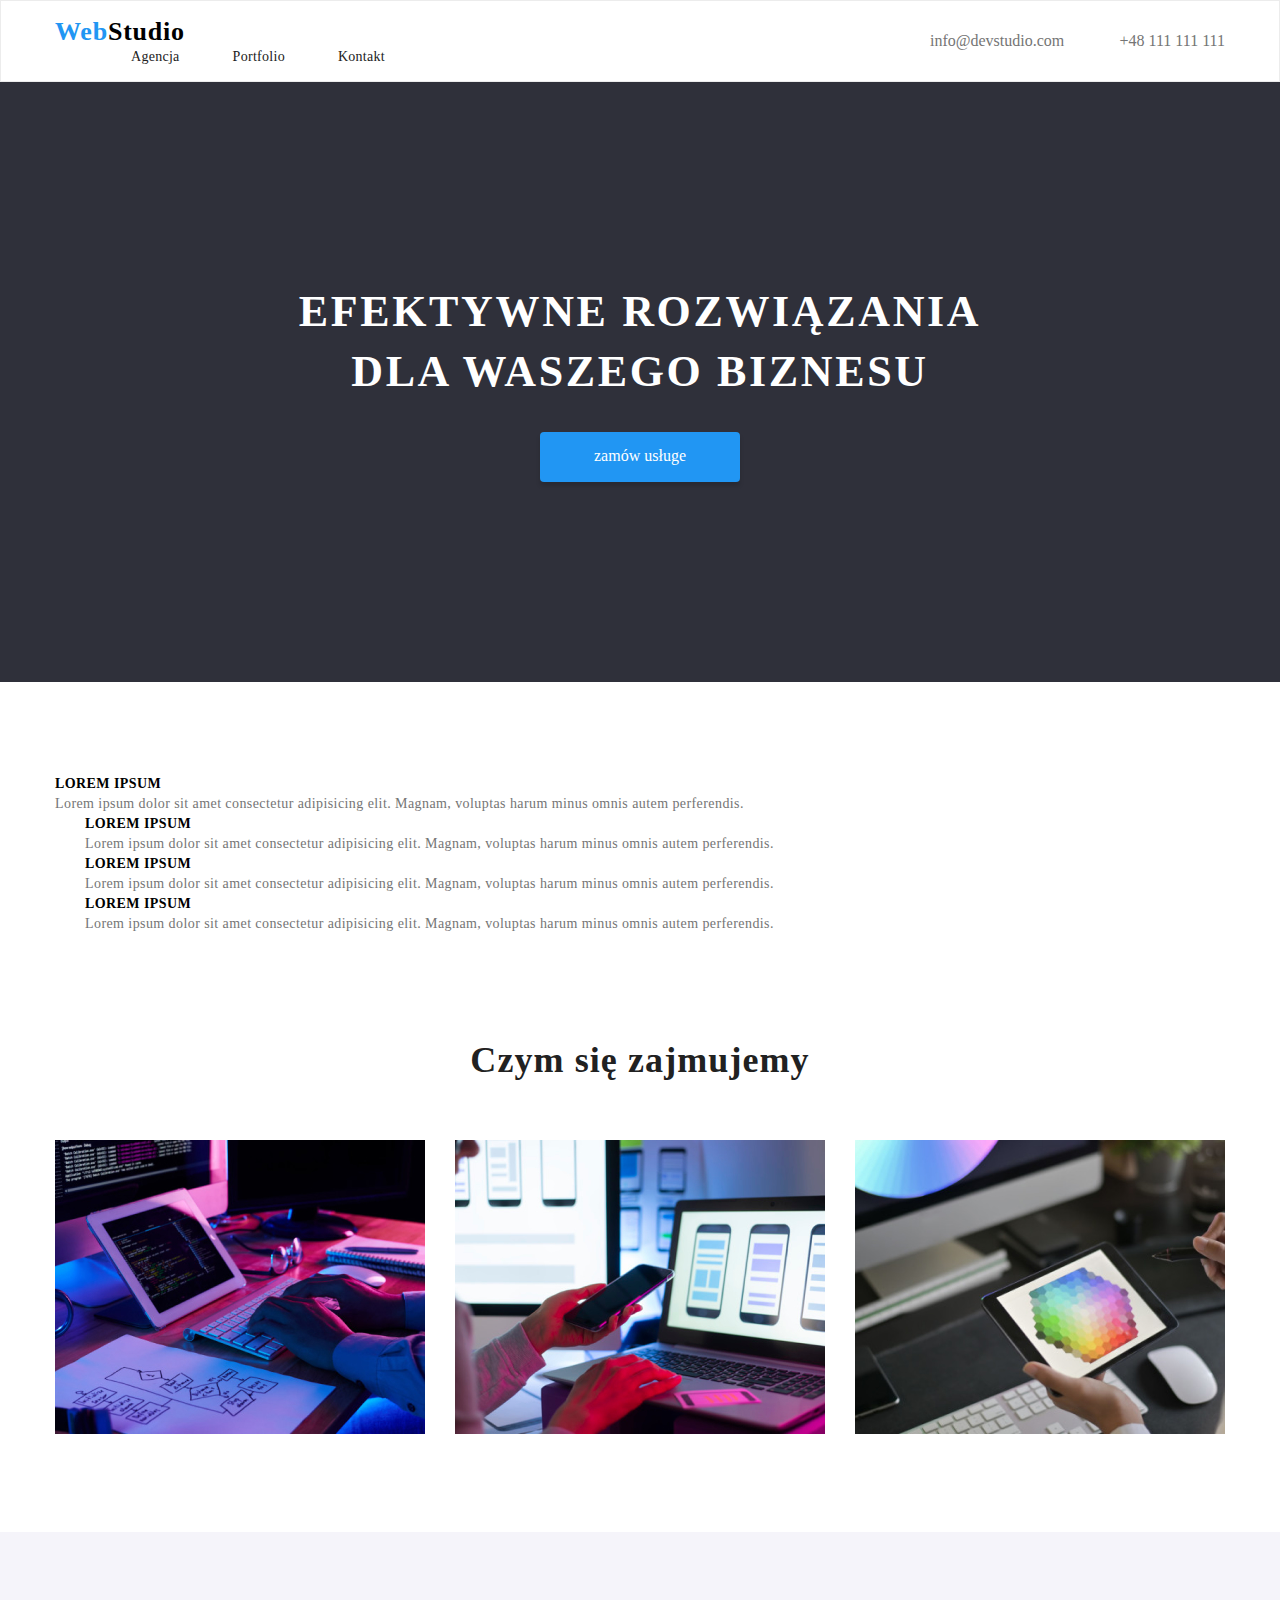
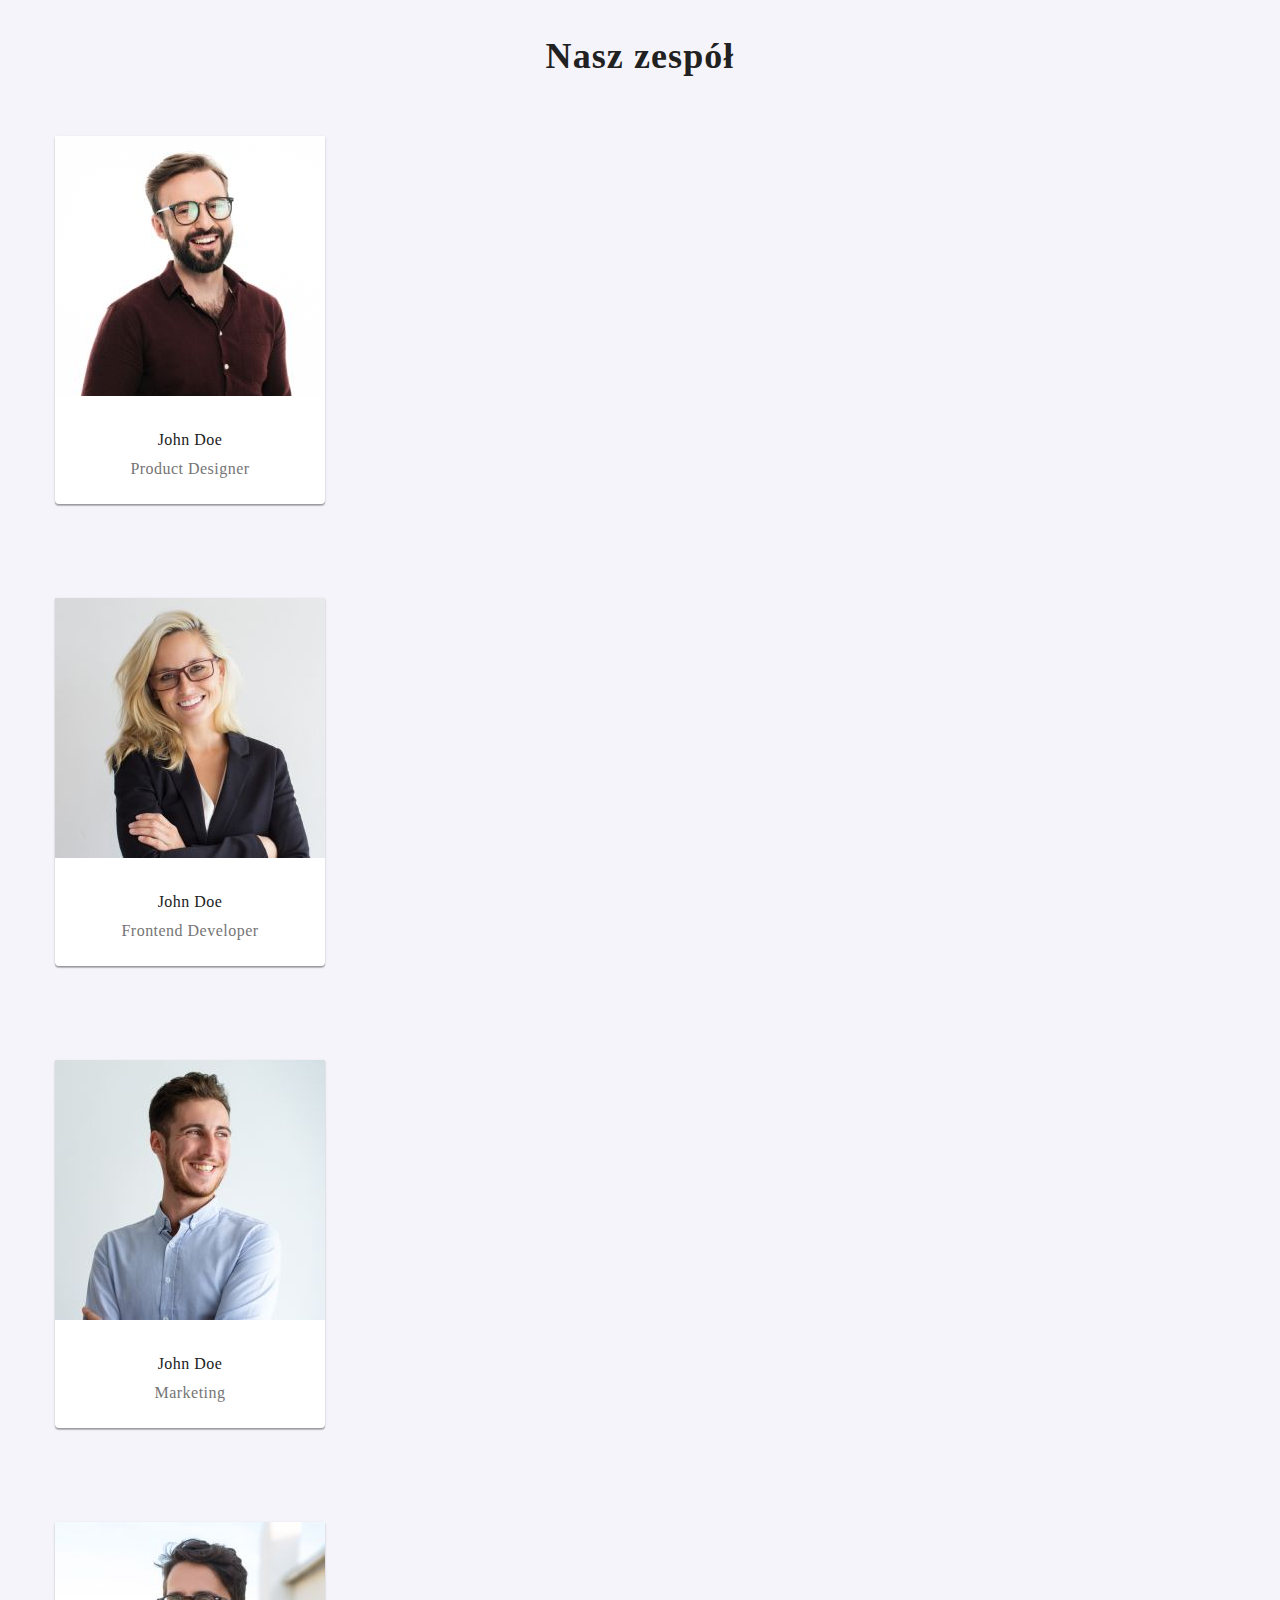
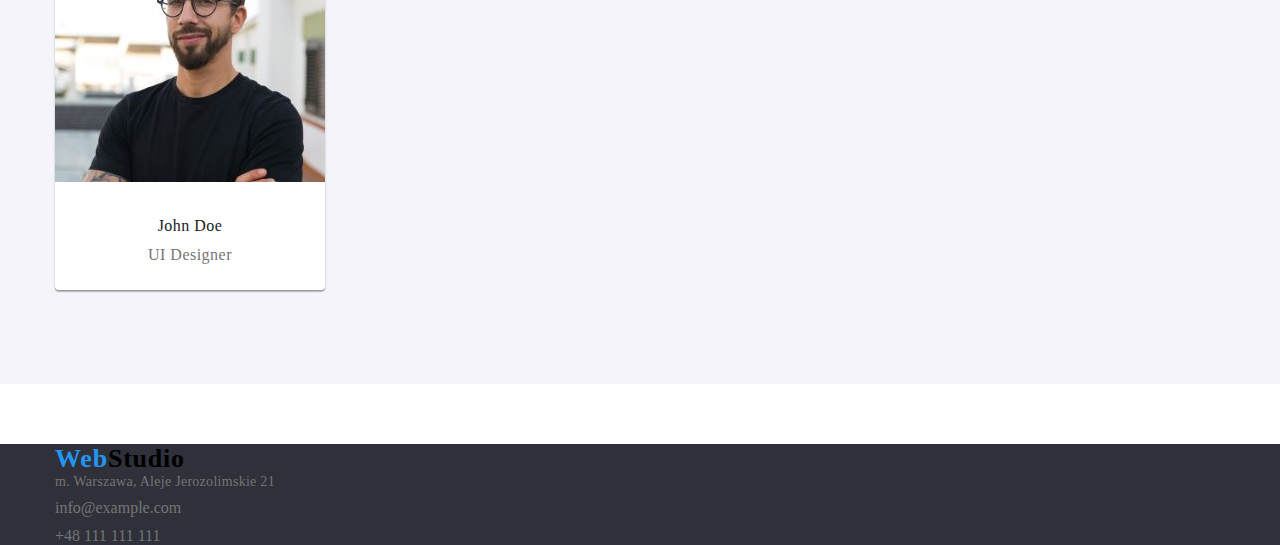
==== commit 58c74d7b: "19:19" ====
--- a/index.html
+++ b/index.html
@@ -17,9 +17,10 @@
     <header>
       <div class="header-container">
       <nav class="navigation">
-        <a class="navigation--logo" href="index.html">
-          <span>Web</span>Studio</a>
-        <ul>
+        <a class="navigation--logo" href="index.html"><h4>
+          <span>Web</span>Studio
+        </h4></a>
+        <ul class="navigation--list">
           <li class="navigation--list-item">
             <a class="navigation--list-link">Agencja</a>
           </li>
@@ -31,7 +32,7 @@
           </li>
         </ul>
       </nav>
-      <ul class="address">
+      <ul class="contact-container">
         <li><a class="address--link navigation-address--link" href="info@devstudio.com">info@devstudio.com</a></li>
         <li><a class="address--link" href="tel:+48111111111">+48 111 111 111</a></li>
       </ul>
--- a/css/styles.css
+++ b/css/styles.css
@@ -44,10 +44,6 @@
     width: 1170px;
     height: 80px;
     justify-content: space-between;
-}
-
-.navigation{
-    display: flex; 
     align-items: center;
 }
 
@@ -88,7 +84,11 @@
     color: var(--main-color);
 }
 
-
+.contact-container{
+    display: flex;
+    justify-content: space-between;
+    width: 295px;
+}
 
 .address--link{
 color: var(--secoundary-color);
@@ -168,6 +168,8 @@
 }
 
 .activities-list{
+    display: flex;
+    justify-content: center;
     width: 1170px;
     margin-bottom: 94px;
     flex-wrap: wrap;   
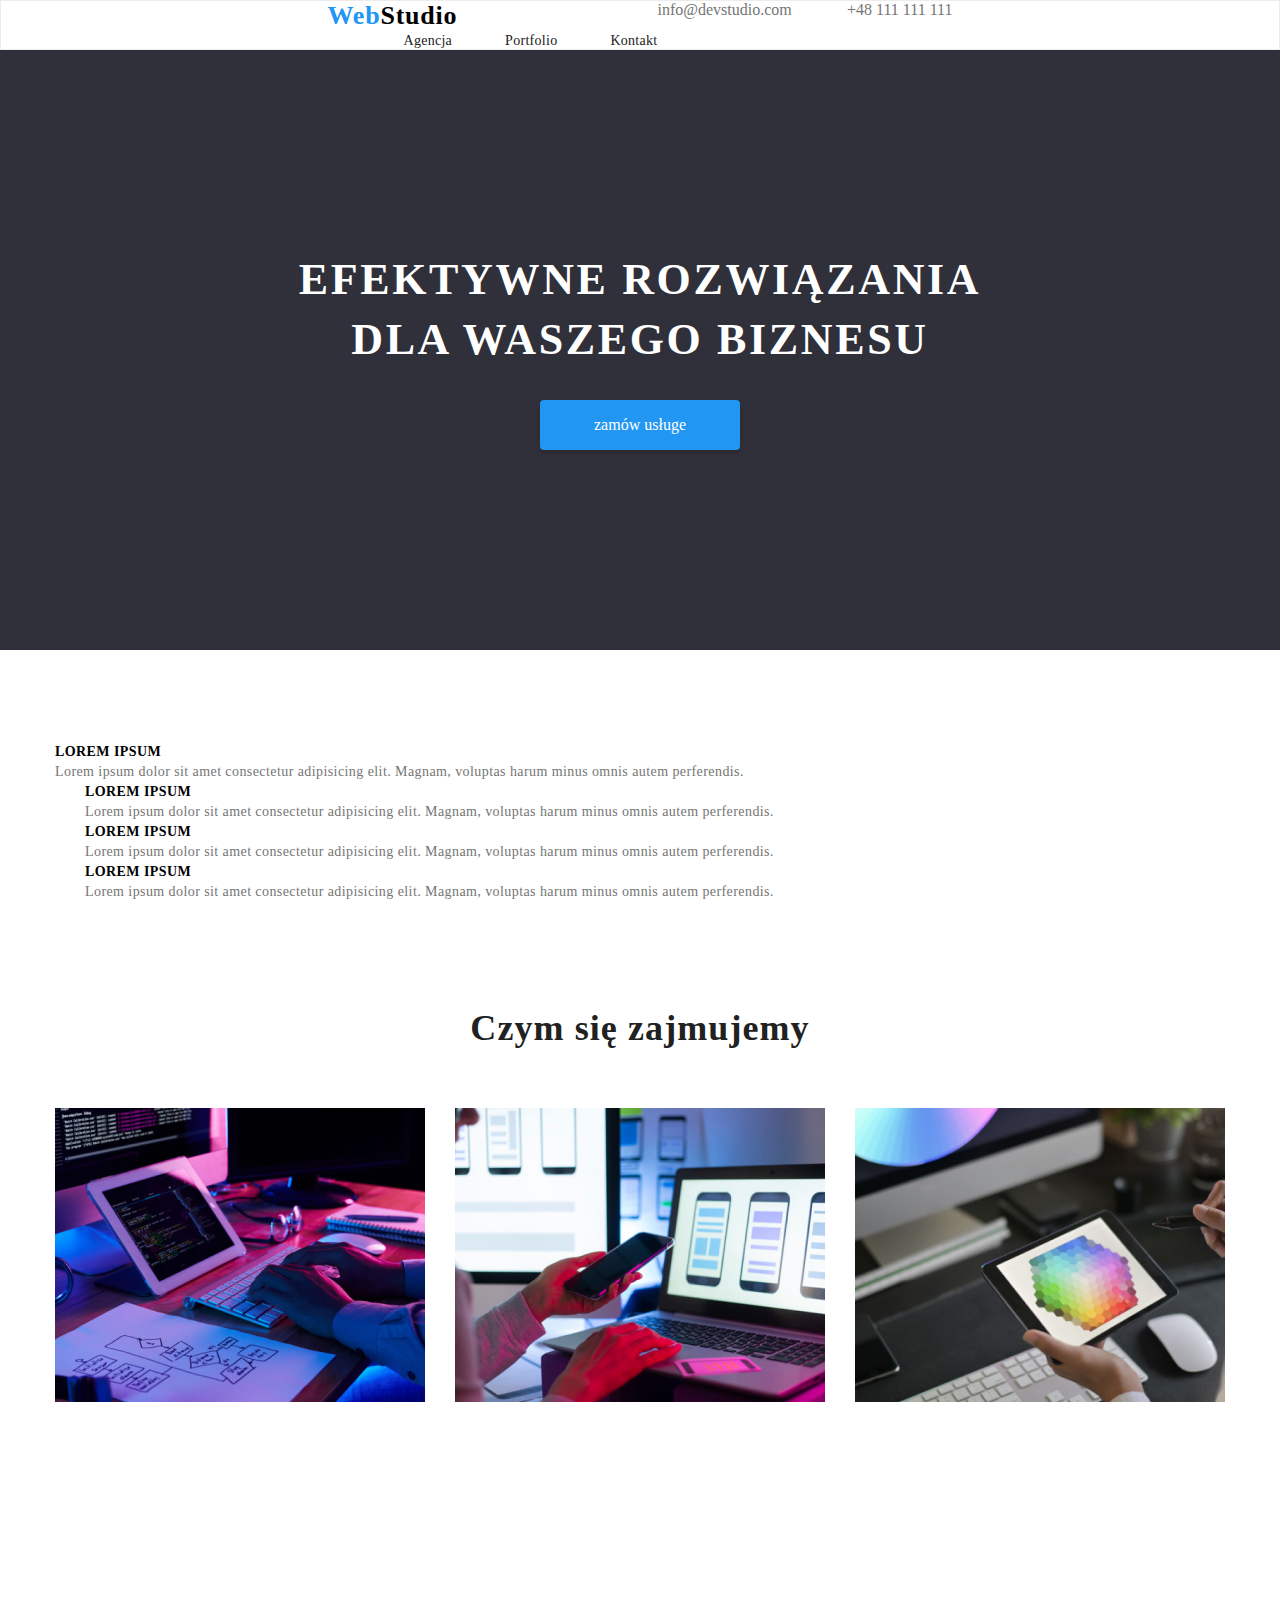
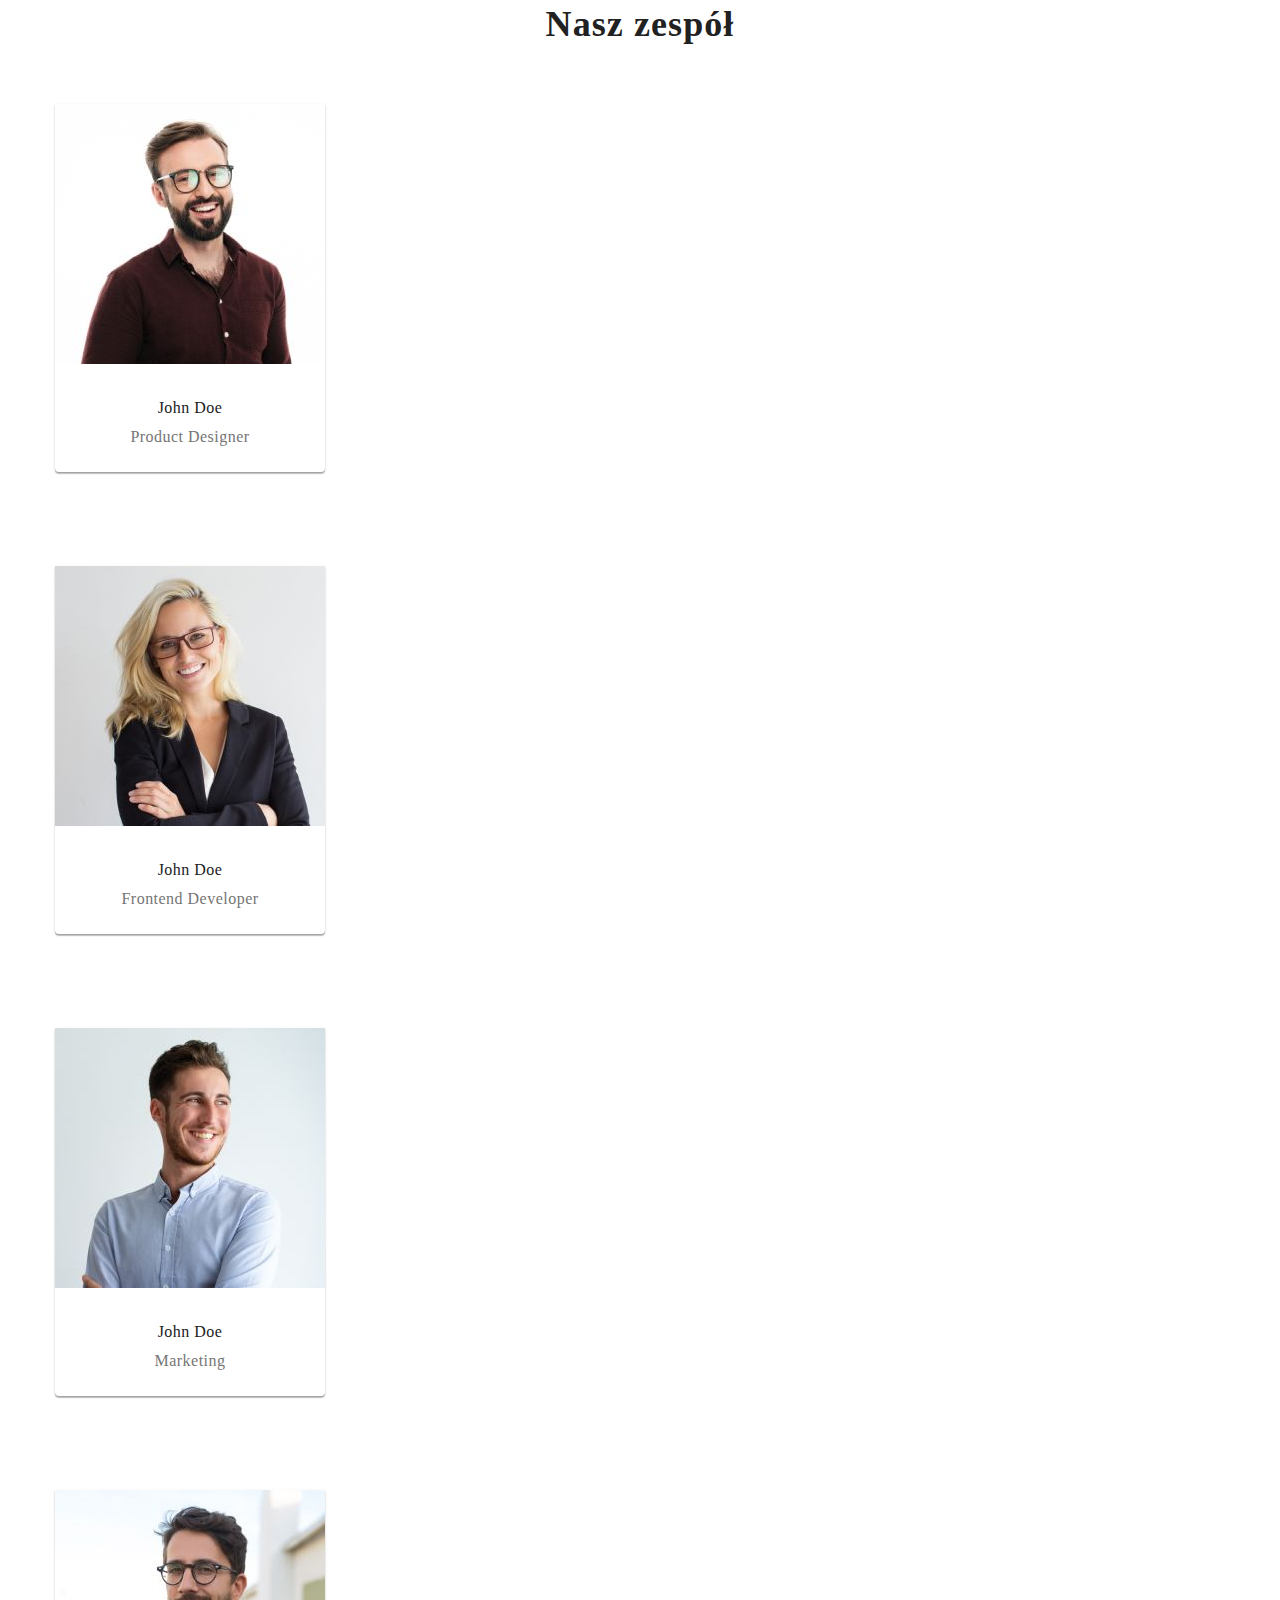
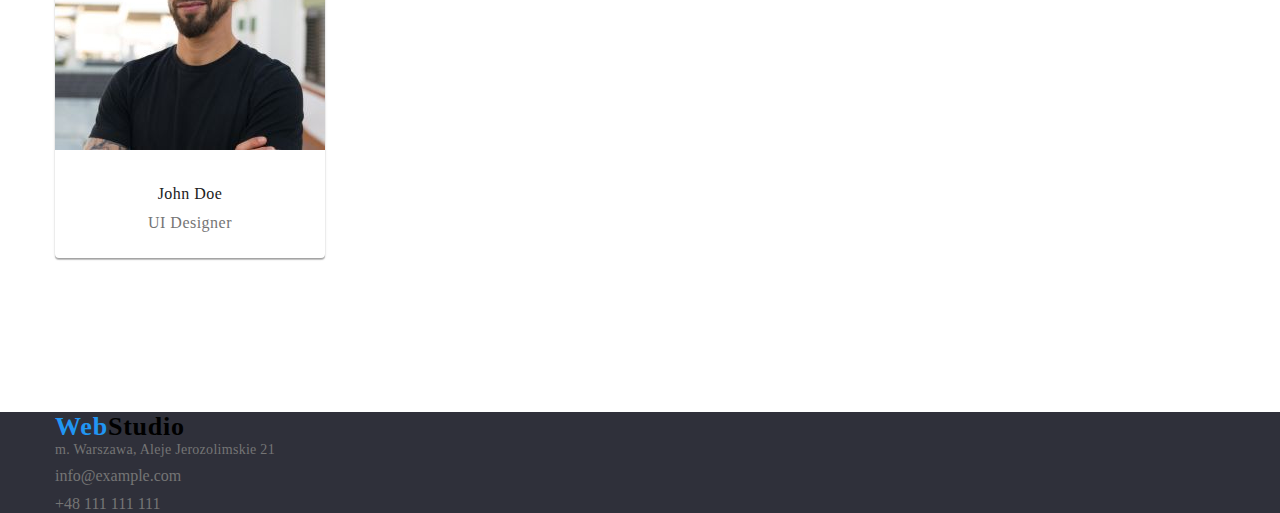
==== commit 04f9405d: "08:37" ====
--- a/index.html
+++ b/index.html
@@ -14,8 +14,8 @@
     <link href="css/styles.css" rel="stylesheet"/>
   </head>
   <body>
-    <header>
-      <div class="header-container">
+    <header class="header">
+      <div class="container">
       <nav class="navigation">
         <a class="navigation--logo" href="index.html"><h4>
           <span>Web</span>Studio
@@ -33,14 +33,14 @@
         </ul>
       </nav>
       <ul class="contact-container">
-        <li><a class="address--link navigation-address--link" href="info@devstudio.com">info@devstudio.com</a></li>
-        <li><a class="address--link" href="tel:+48111111111">+48 111 111 111</a></li>
+        <li class="contact-item"><a class="address--link" href="info@devstudio.com">info@devstudio.com</a></li>
+        <li class="contact-item"><a class="address--link" href="tel:+48111111111">+48 111 111 111</a></li>
       </ul>
     </div>
     </header>
     <section class="slogan-container">
       <h1>EFEKTYWNE ROZWIĄZANIA <br> DLA WASZEGO BIZNESU</h1>
-      <button class="modal-btn" type="button">zam&#243;w us&#322;uge</button>
+      <button class="modal-btn" type="button">zamów usługe</button>
     </section>
     <main>
       <section  class="pars">
@@ -63,8 +63,8 @@
             </li>
         </ul>
       </section>
-      <section>
-        <h2>Czym si&#281; zajmujemy</h2>
+      <section class="section">
+        <h2>Czym się zajmujemy</h2>
         <div class="container">
         <ul class="activities-list">
           <li><img 
@@ -88,8 +88,8 @@
         </ul>
         </div>
       </section>
-      <section class="team">
-        <h2>Nasz zesp&#243;&#322;</h2>
+      <section class="section" class="team">
+        <h2>Nasz zespół</h2>
         <div class="container">
         <ul class="team-list">
           <li>
@@ -136,12 +136,12 @@
         </div>
       </section>
     </main>
-    <footer >
-      <sectiion class="footer-container">
-      <h4><a class="navigation--logo" href="html/index.html">
+    <footer>
+      <section class="footer-container">
+      <h4><a class="navigation--logo" href="index.html">
         <span>Web</span>Studio
       </a></h4>
-        <address class="address">
+        <address>
           m. Warszawa, Aleje Jerozolimskie 21
         </address>
         <ul>
@@ -156,7 +156,7 @@
             </a>
           </li>
         </ul>
-      </sectiion>
+      </section>
     </footer>
   </body>
 </html>
